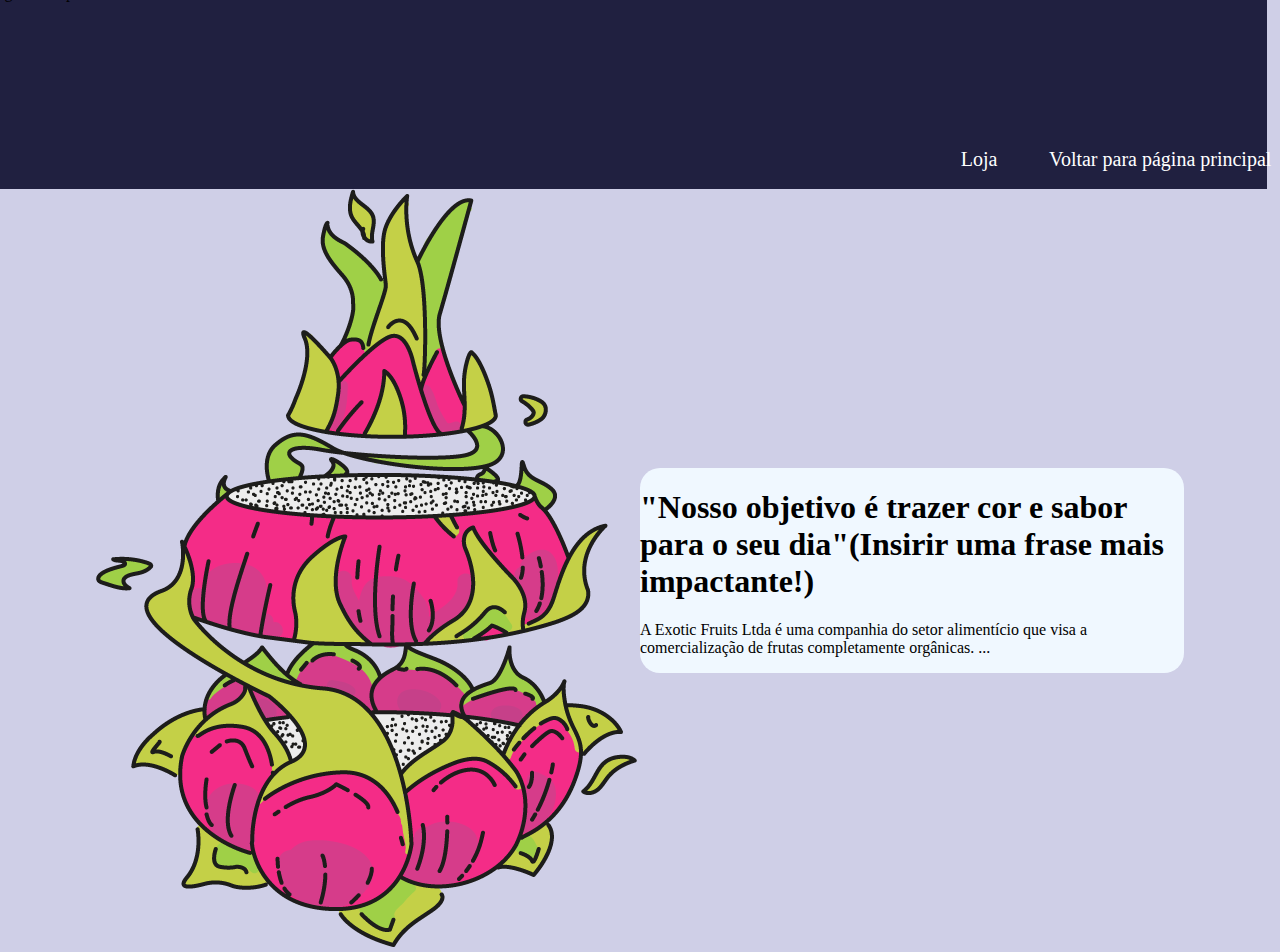
==== AboutUs.html @ f653da39 "Página Conheça-nos" ====
<!DOCTYPE html>
<html lang="pt-br">
    
<head>
    <meta charset="UTF-8">
    <meta name="viewport" content="width=device-width, initial-scale=1.0">
    <meta name="author" content="Adalberto Teshima, Davi Henrique, Lucas Nakahara e Yngredh Cruz">

    <link rel="stylesheet" href="css/aboutus.css">

    <title>Sobre nós</title>
</head>

<body>
    <!-- >>> MENU <<< -->
    
    <header class="top-menu-bar">
        
        <UL>
            <LI id="logo-container"><img id="logo" src="imagens/LogoEscrito.png" alt="Logo da Empresa"></LI>
            <div id="dropdown">
                
                <LI id="mother">
                    <div id="container">
                        <a class="loja" href="">Loja</a>
                    </div>
                    <ul class="children">
                        <li id="retract-menu-item">
                            <a id="link" href="">Exoticas</a>
                        </li>
                        <li id="retract-menu-item">
                            <a id="link" href="">Comuns</a>
                        </li>
                    </ul>
                </LI>
                <li id="historia" >
                    <a class="saiba-menos" href="index.html">Voltar para página principal</a>
                </li>
                
            </div>
        </UL>
    </header>
    
    <!-- >>> HEADER <<< -->
	
    <section class="logotxt">
        <div>
            <img src="imagens/Logo.png">
        </div>
        <div>
            <h1>"Nosso objetivo é trazer cor e sabor para o seu dia"(Insirir uma frase mais impactante!)</h1>
            <p>A Exotic Fruits Ltda é uma companhia do setor alimentício que visa a comercialização de frutas completamente orgânicas. ...</p>
        </div>
    </section> 
</body>
</html>
---- css/aboutus.css ----
/*Conteúdo do cabeçalho e logo*/
:root{
    --rosa: #E04060;
    --verde: #c0c060;
    --roxo: #202040 
}
body{
    margin: auto auto;
    background-color: #CFCFE7;
}
.top-menu-bar{
    width: 99vw;
    height: 40%;
    background-color:var(--roxo);
    display: flex;
    justify-content: center;
    align-items: center;
}
.top-menu-bar ul li#logo-container{
    width: 40%;
    height: 40;
    display: flex;
    justify-content: left;
    align-items: center;
}

.top-menu-bar ul li #logo{
    position: relative;
    left: 1;
    width: 237.5px;
    height: 221.25px;
}
.top-menu-bar ul {
	padding: 0;
    margin: 0;
	list-style: none;
    position: relative;
    height: 21vh;
}
	
.top-menu-bar ul{
	display: flex;
}

#mother,
#retract-menu-item{
    display:inline-block;
}
#dropdown #mother .loja{
    width: 80px;
    justify-content: center;
    align-items: center;
    margin-right: 10px;
}

#dropdown #historia .saiba-menos{
    margin-right: 15px;
}

body div.main-slide-button{
    width: 99vw;
    display: inline-flex;
    align-items: center;
    justify-content: center;
}
.top-menu-bar a {
	display: flex;
	padding:0 10px;	
	color:#FFF;
	font-size:20px;
	line-height: 60px;
	text-decoration:none;
}
.top-menu-bar a:hover{
    background-color:var(--verde);
}

.top-menu-bar ul.children {
    display: none;
    position: absolute;
}
#mother:hover .children{
    display: inherit;
    z-index: 99;

}
.top-menu-bar li#mother li#retract-menu-item {
    background-color: var(--roxo);
	width:170px;
	float:none;
	display:list-item;
    position: relative;
}

.top-menu-bar li#mother li#retract-menu-item:hover {
    background-color:var(--verde);
}

#dropdown{
    width: 85vw;
    height: 100%;
    display: flex;
    justify-content: flex-end;
    align-items: flex-end;
}


body .content{
    width: 100%;
    display: flex;
    justify-content: center;
    align-items: center;
}

/*Conteúdo da página Sobre nós*/
.logotxt{
    display: grid;
    grid-template-columns: 1fr 1fr;
    max-width: 85%;
    margin: 0 auto;
}

.logotxt > :nth-child(2){
    display: block;
    background-color: aliceblue;
    align-self: center;
    border-radius: 20px;
}
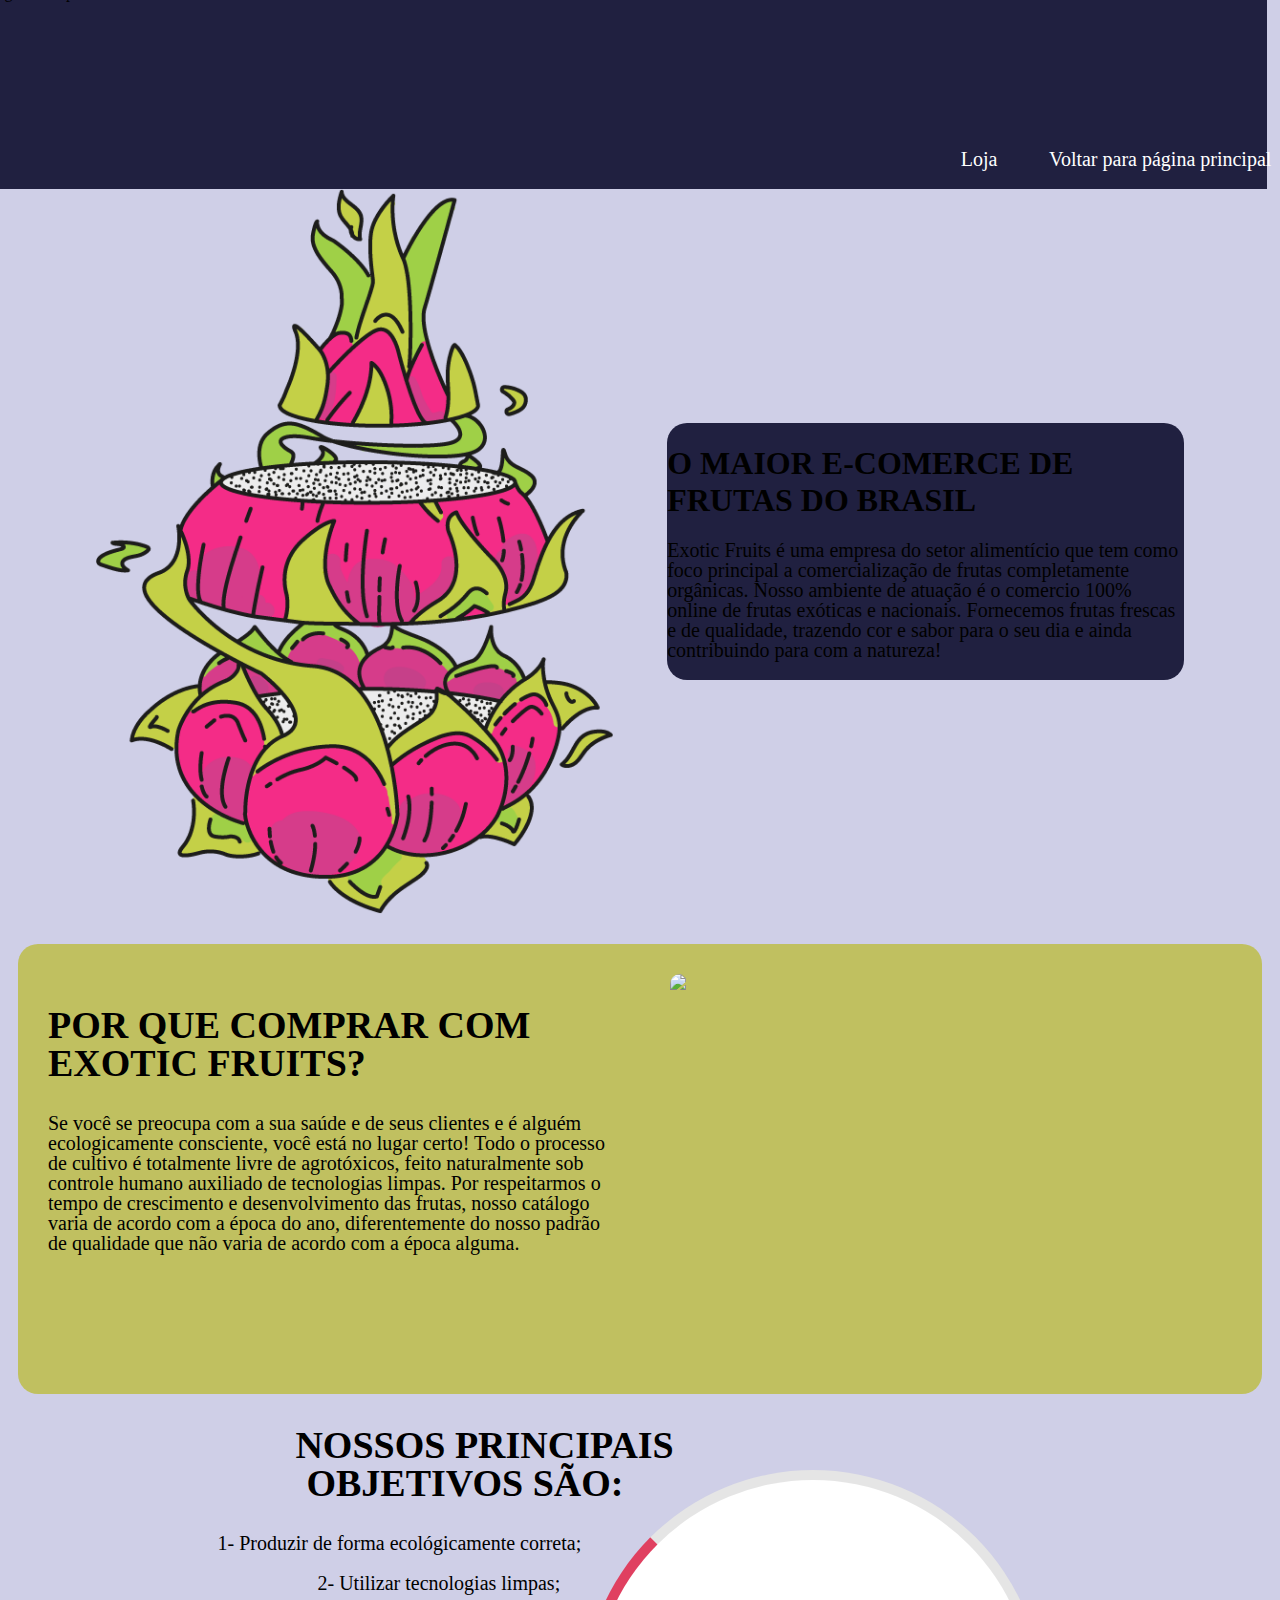
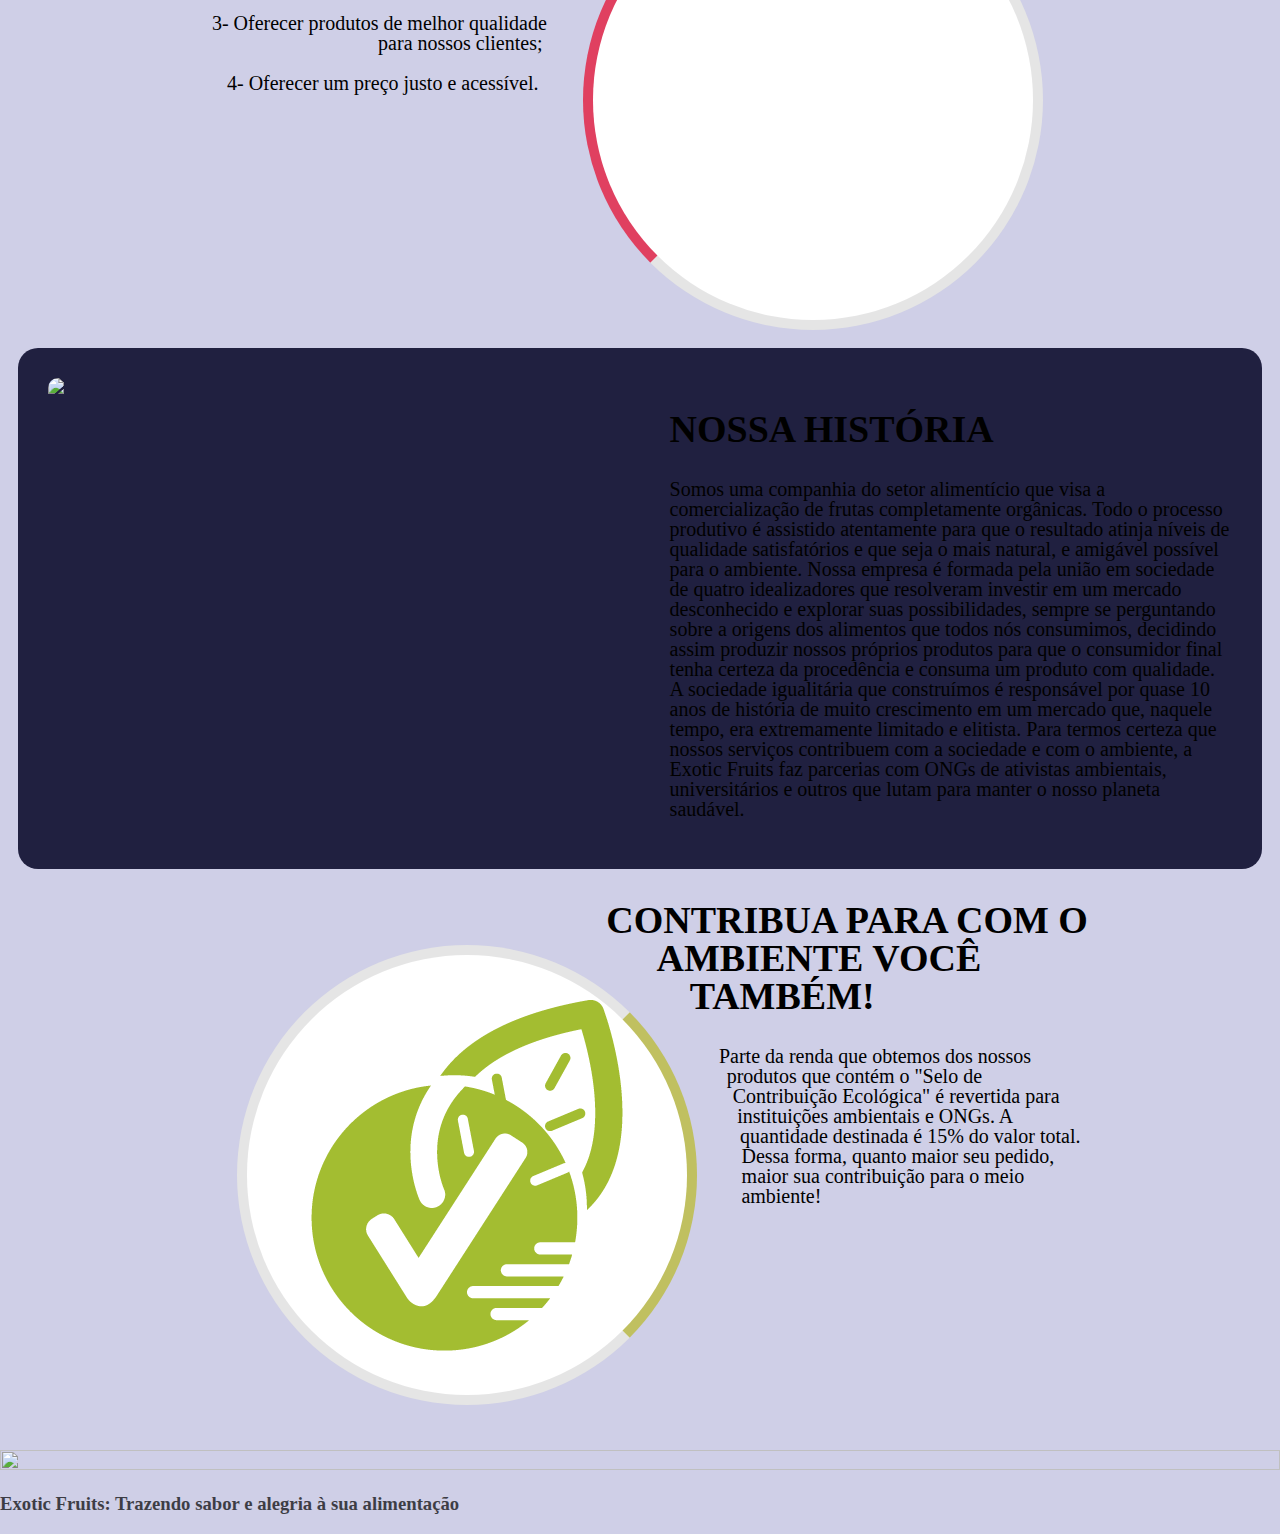
==== commit e10c3ac5: "Sobre Nós formas circulares" ====
--- a/AboutUs.html
+++ b/AboutUs.html
@@ -42,15 +42,87 @@
     </header>
     
     <!-- >>> HEADER <<< -->
-	
-    <section class="logotxt">
-        <div>
-            <img src="imagens/Logo.png">
+
+
+        <!-- Logo -->
+        <section class="Artigos">
+            <article class="logotxt">
+                <div>
+                    <img src="imagens/Logo.png">
+                </div>
+                <div>
+                    <h1 b>O MAIOR E-COMERCE DE FRUTAS DO BRASIL</h1>
+                    <p>Exotic Fruits é uma empresa do setor alimentício que tem como foco principal a comercialização de frutas completamente orgânicas. Nosso ambiente de atuação é o comercio 100% online de frutas exóticas e nacionais. Fornecemos frutas frescas e de qualidade, trazendo cor e sabor para o seu dia e ainda contribuindo para com a natureza!</p>
+                </div>
+            </article>
+
+
+        <!-- Nosso diferencial -->
+        <div class="articlebox1">
+            <article class="diferencial">
+                <div>
+                    <h2>POR QUE COMPRAR COM EXOTIC FRUITS?</h2> 
+                    <p>
+                        Se você se preocupa com a sua saúde e de seus clientes e é alguém ecologicamente consciente, você está no lugar certo! Todo o processo de cultivo é totalmente livre de agrotóxicos, feito naturalmente sob controle humano auxiliado de tecnologias limpas. Por respeitarmos o tempo de crescimento e desenvolvimento das frutas, nosso catálogo varia de acordo com a época do ano, diferentemente do nosso padrão de qualidade que não varia de acordo com a época alguma.
+                    </p>
+                </div>
+                <div>
+                    <img src="imagens/cerejaAU.jpeg">
+                </div>
+        </article>
         </div>
-        <div>
-            <h1>"Nosso objetivo é trazer cor e sabor para o seu dia"(Insirir uma frase mais impactante!)</h1>
-            <p>A Exotic Fruits Ltda é uma companhia do setor alimentício que visa a comercialização de frutas completamente orgânicas. ...</p>
+        
+
+        <!-- Valores -->
+        <article class="valores">
+            <div class="val"> </div>
+            <h2>NOSSOS PRINCIPAIS OBJETIVOS SÃO:</h2>
+            <p><span>1- </span>Produzir de forma ecológicamente correta;</p>
+            <p><span>2- </span>Utilizar tecnologias limpas;</p>
+            <p><span>3- </span>Oferecer produtos de melhor qualidade para nossos clientes;</p>
+            <p><span>4- </span>Oferecer um preço justo e acessível.</p>
+        </article>
+
+
+        <!-- Nossa história -->
+        <div class="articlebox2">
+            <article class="historia">
+                <div>
+                    <img src="imagens/morangos2.jpg">
+                </div>
+                <div>
+                    <h2>NOSSA HISTÓRIA</h2>
+                    <p>
+                        Somos uma companhia do setor alimentício que visa a comercialização de frutas completamente orgânicas. Todo o processo produtivo é assistido atentamente para que o resultado atinja níveis de qualidade satisfatórios e que seja o mais natural, e amigável possível para o ambiente. 
+    Nossa empresa é formada pela união em sociedade de quatro idealizadores que resolveram investir em um mercado desconhecido e explorar suas possibilidades, sempre se perguntando sobre a origens dos alimentos que todos nós consumimos, decidindo assim produzir nossos próprios produtos para que o consumidor final tenha certeza da procedência e consuma um produto com qualidade. A sociedade igualitária que construímos é responsável por quase 10 anos de história de muito crescimento em um mercado que, naquele tempo, era extremamente limitado e elitista. 
+    Para termos certeza que nossos serviços contribuem com a sociedade e com o ambiente, a Exotic Fruits faz parcerias com ONGs de ativistas ambientais, universitários e outros que lutam para manter o nosso planeta saudável.
+                    </p>
+                </div>
+            </article>
         </div>
+
+
+        <!-- Contribuição Natureza -->
+        <article class="cont">
+            <div class="contribuicao"> </div>
+                <h2>CONTRIBUA PARA COM O AMBIENTE VOCÊ TAMBÉM!</h2>
+                <p>
+                    Parte da renda que obtemos dos nossos produtos que contém o "Selo de Contribuição Ecológica" é revertida para instituições ambientais e ONGs. A quantidade destinada é 15% do valor total. Dessa forma, quanto maior seu pedido, maior sua contribuição para o meio ambiente!
+                </p> 
+        </article>
+
+        
+        <!-- Imagem de rodapé -->
+        <article class="rodape">
+            <div>
+                <img src="imagens/morangos3.jpg">
+            </div>
+            <div class="w3-display-bottomleft w3-container w3-amber w3-hover-orange w3-hide-small"
+            style="bottom:10%;opacity:0.7;width:70%">
+                <h3> Exotic Fruits: Trazendo sabor e alegria à sua alimentação</h3>
+            </div>
+        </article>
+        
     </section> 
 </body>
 </html>--- a/css/aboutus.css
+++ b/css/aboutus.css
@@ -2,7 +2,8 @@
 :root{
     --rosa: #E04060;
     --verde: #c0c060;
-    --roxo: #202040 
+    --roxo: #202040;
+    --fundo: #CFCFE7;
 }
 body{
     margin: auto auto;
@@ -113,16 +114,141 @@
 }
 
 /*Conteúdo da página Sobre nós*/
+img{
+    max-width: 100%;
+    display: block;
+}
+
+p{
+    font-family:"Corbel";
+    font-size: 20px;
+    line-height: 100%;
+    text-decoration: none;
+}
+
+h2{
+    font-family:"Corbel";
+    font-size: 38px;
+    line-height: 100%;
+    text-decoration: none;
+}
+
+@keyframes spin{
+    to { transform: rotate(360deg);}
+}
+
+/*texto com logo*/
 .logotxt{
     display: grid;
     grid-template-columns: 1fr 1fr;
+    grid-gap: 5%;
     max-width: 85%;
     margin: 0 auto;
+    padding-bottom: 30px;
 }
 
 .logotxt > :nth-child(2){
-    display: block;
-    background-color: aliceblue;
+    background-color: var(--roxo);
     align-self: center;
     border-radius: 20px;
-}+}
+
+
+/*Nosso diferencial*/
+.articlebox1{
+    background-color: var(--verde);
+    border-radius: 20px;
+    max-width: 92.5%;
+    margin: 0 auto;
+    padding: 30px;
+}
+
+.diferencial{
+    display: grid;
+    grid-template-columns: 1fr 1fr;
+    grid-gap: 5%
+}
+
+.diferencial img{
+    width: 610;
+    height: 390px;
+    border-radius: 10px;
+}
+
+
+/*Valores*/
+.valores{
+    margin: 0 auto;
+    max-width: 70%; 
+    text-align: right;
+    padding-bottom: 235px;
+}
+
+.val{
+    background-repeat: no-repeat;
+    background-position: center;
+    background-image: url("../imagens/Valores.png");
+    background-size: cover;
+    background-color:white;
+    width: 440px;
+    height: 440px;
+    float: right;
+   shape-outside: circle() margin-box; 
+   margin: 5%;
+ 
+   border: 10px solid rgba(0, 0, 0, .1);
+   border-left-color: #E04060;
+   border-radius: 50%;
+}
+
+
+/*Nossa história*/
+.articlebox2{
+    background-color: var(--roxo);
+    border-radius: 20px;
+    max-width: 92.5%;
+    margin: 0 auto;
+    padding: 30px;
+}
+
+.historia{
+    display: grid;
+    grid-template-columns: 1fr 1fr;
+    grid-gap: 5%;
+}
+
+.historia img{
+    width: 610;
+    height: 390px;
+    border-radius: 10px;
+}
+
+
+/*Como contribuir*/
+.cont{
+    margin: 0 auto;
+    max-width: 70%;
+}
+
+.contribuicao{
+    background-repeat: no-repeat;
+    background-position: center;
+    background-image: url("../imagens/Selo.png");
+    background-color: #FFF;
+    width: 440px;
+    height: 440px;
+    border-radius: 50%;
+    float: left;
+   shape-outside: circle() margin-box; 
+   margin: 5%;
+
+   border: 10px solid rgba(0, 0, 0, .1);
+   border-right-color: var(--verde);
+   border-radius: 50%;
+}
+
+/*Imagem rodapé*/
+.rodape img{
+    width: 100%;
+    height: 5%;
+}
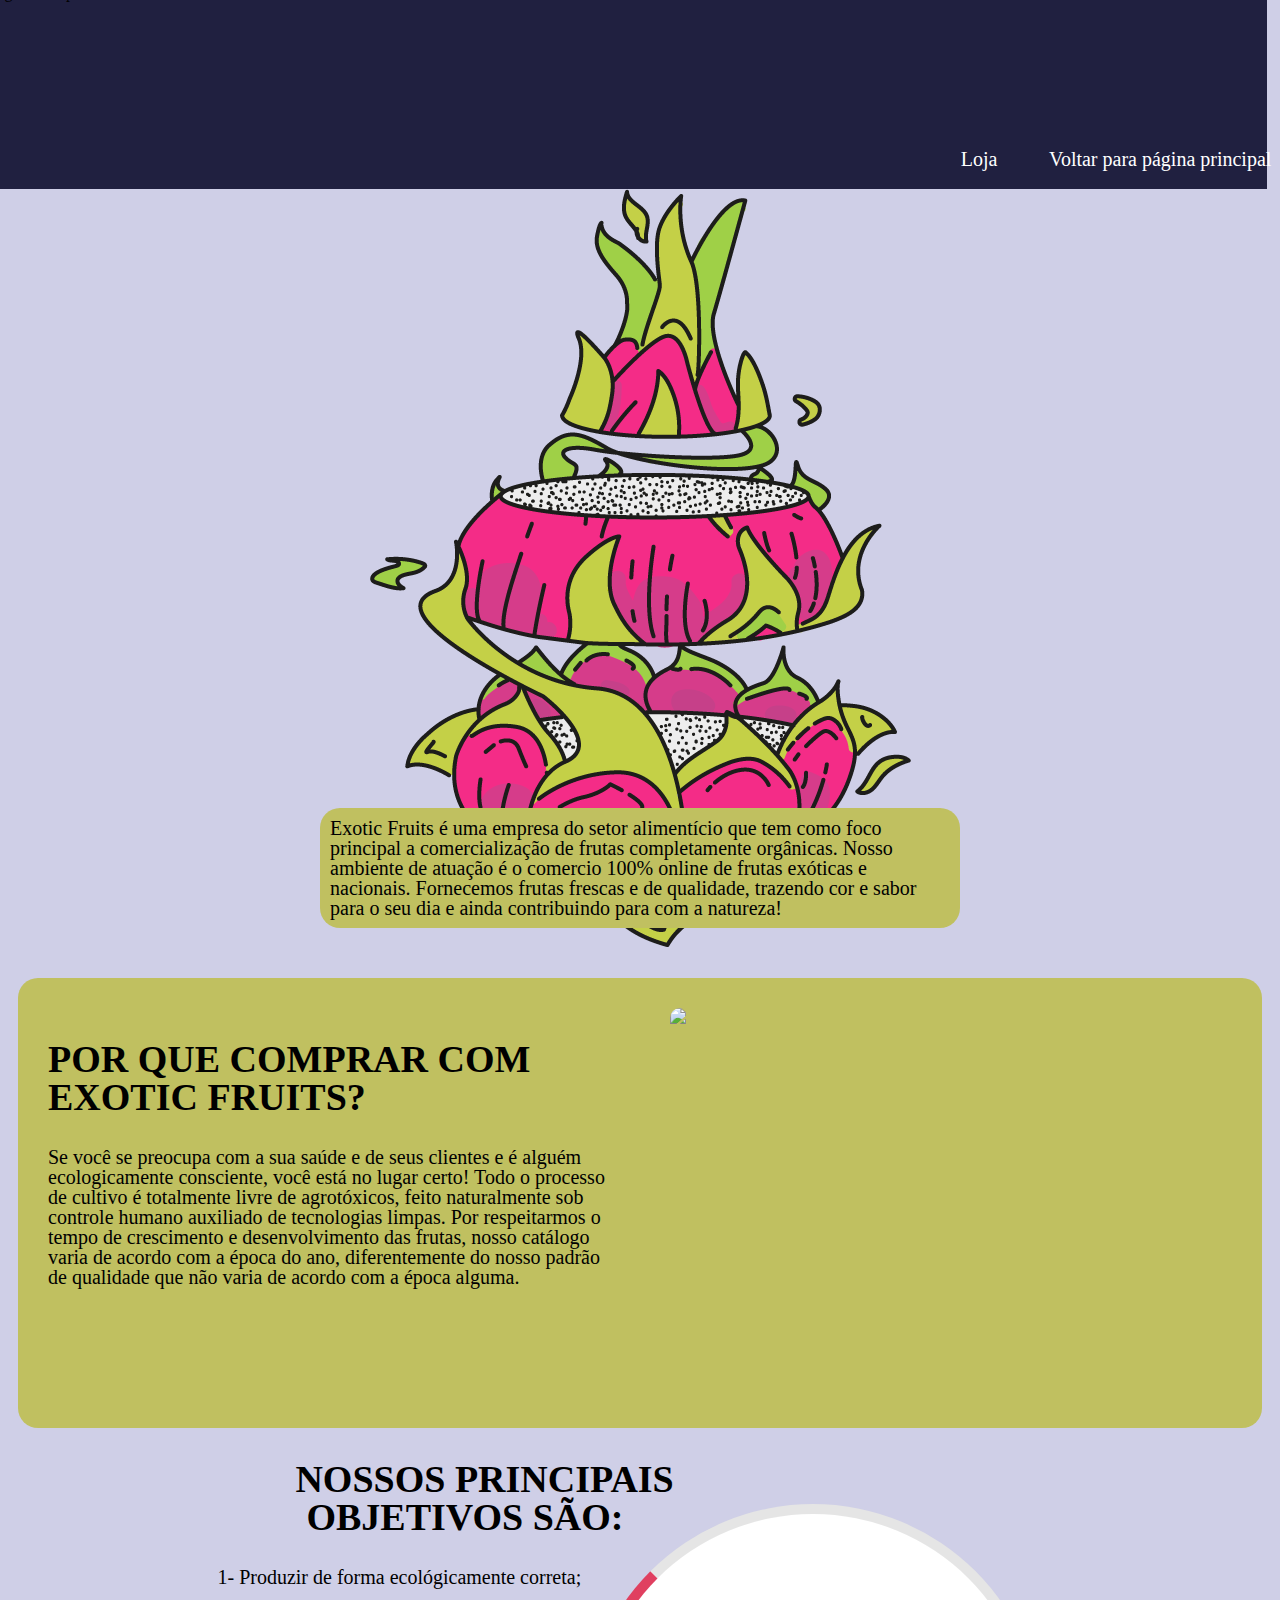
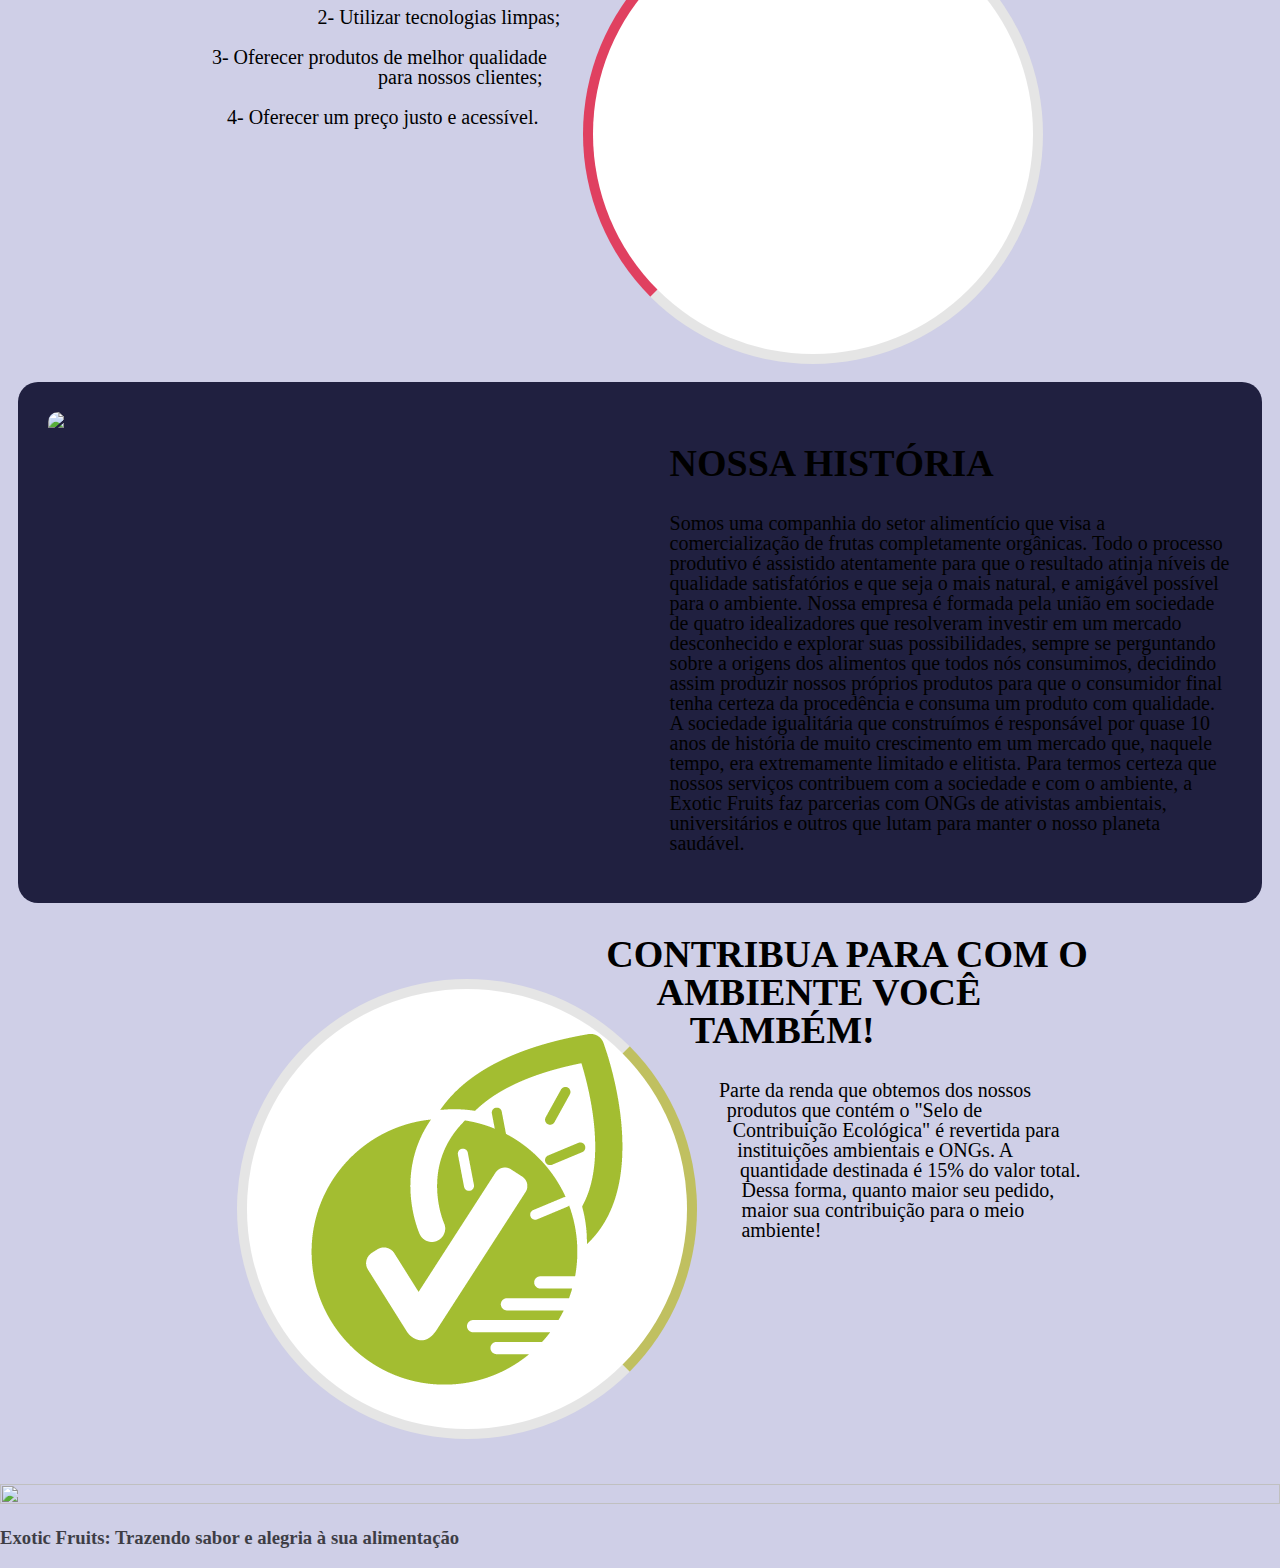
==== commit 9ac6080a: "Att Logo Sobre Nos" ====
--- a/AboutUs.html
+++ b/AboutUs.html
@@ -47,13 +47,9 @@
         <!-- Logo -->
         <section class="Artigos">
             <article class="logotxt">
-                <div>
                     <img src="imagens/Logo.png">
-                </div>
-                <div>
-                    <h1 b>O MAIOR E-COMERCE DE FRUTAS DO BRASIL</h1>
+
                     <p>Exotic Fruits é uma empresa do setor alimentício que tem como foco principal a comercialização de frutas completamente orgânicas. Nosso ambiente de atuação é o comercio 100% online de frutas exóticas e nacionais. Fornecemos frutas frescas e de qualidade, trazendo cor e sabor para o seu dia e ainda contribuindo para com a natureza!</p>
-                </div>
             </article>
 
 
--- a/css/aboutus.css
+++ b/css/aboutus.css
@@ -130,7 +130,6 @@
     font-family:"Corbel";
     font-size: 38px;
     line-height: 100%;
-    text-decoration: none;
 }
 
 @keyframes spin{
@@ -140,17 +139,23 @@
 /*texto com logo*/
 .logotxt{
     display: grid;
-    grid-template-columns: 1fr 1fr;
-    grid-gap: 5%;
-    max-width: 85%;
+    max-width: 50%;
     margin: 0 auto;
     padding-bottom: 30px;
 }
 
-.logotxt > :nth-child(2){
-    background-color: var(--roxo);
-    align-self: center;
+.logotxt img{
+    grid-column: 1;
+    grid-row: 1/3;
+    margin: 0 auto;
+}
+
+.logotxt p{
+    background-color: var(--verde);
+    padding: 10px;
     border-radius: 20px;
+    grid-column: 1;
+    grid-row: 2;
 }
 
 
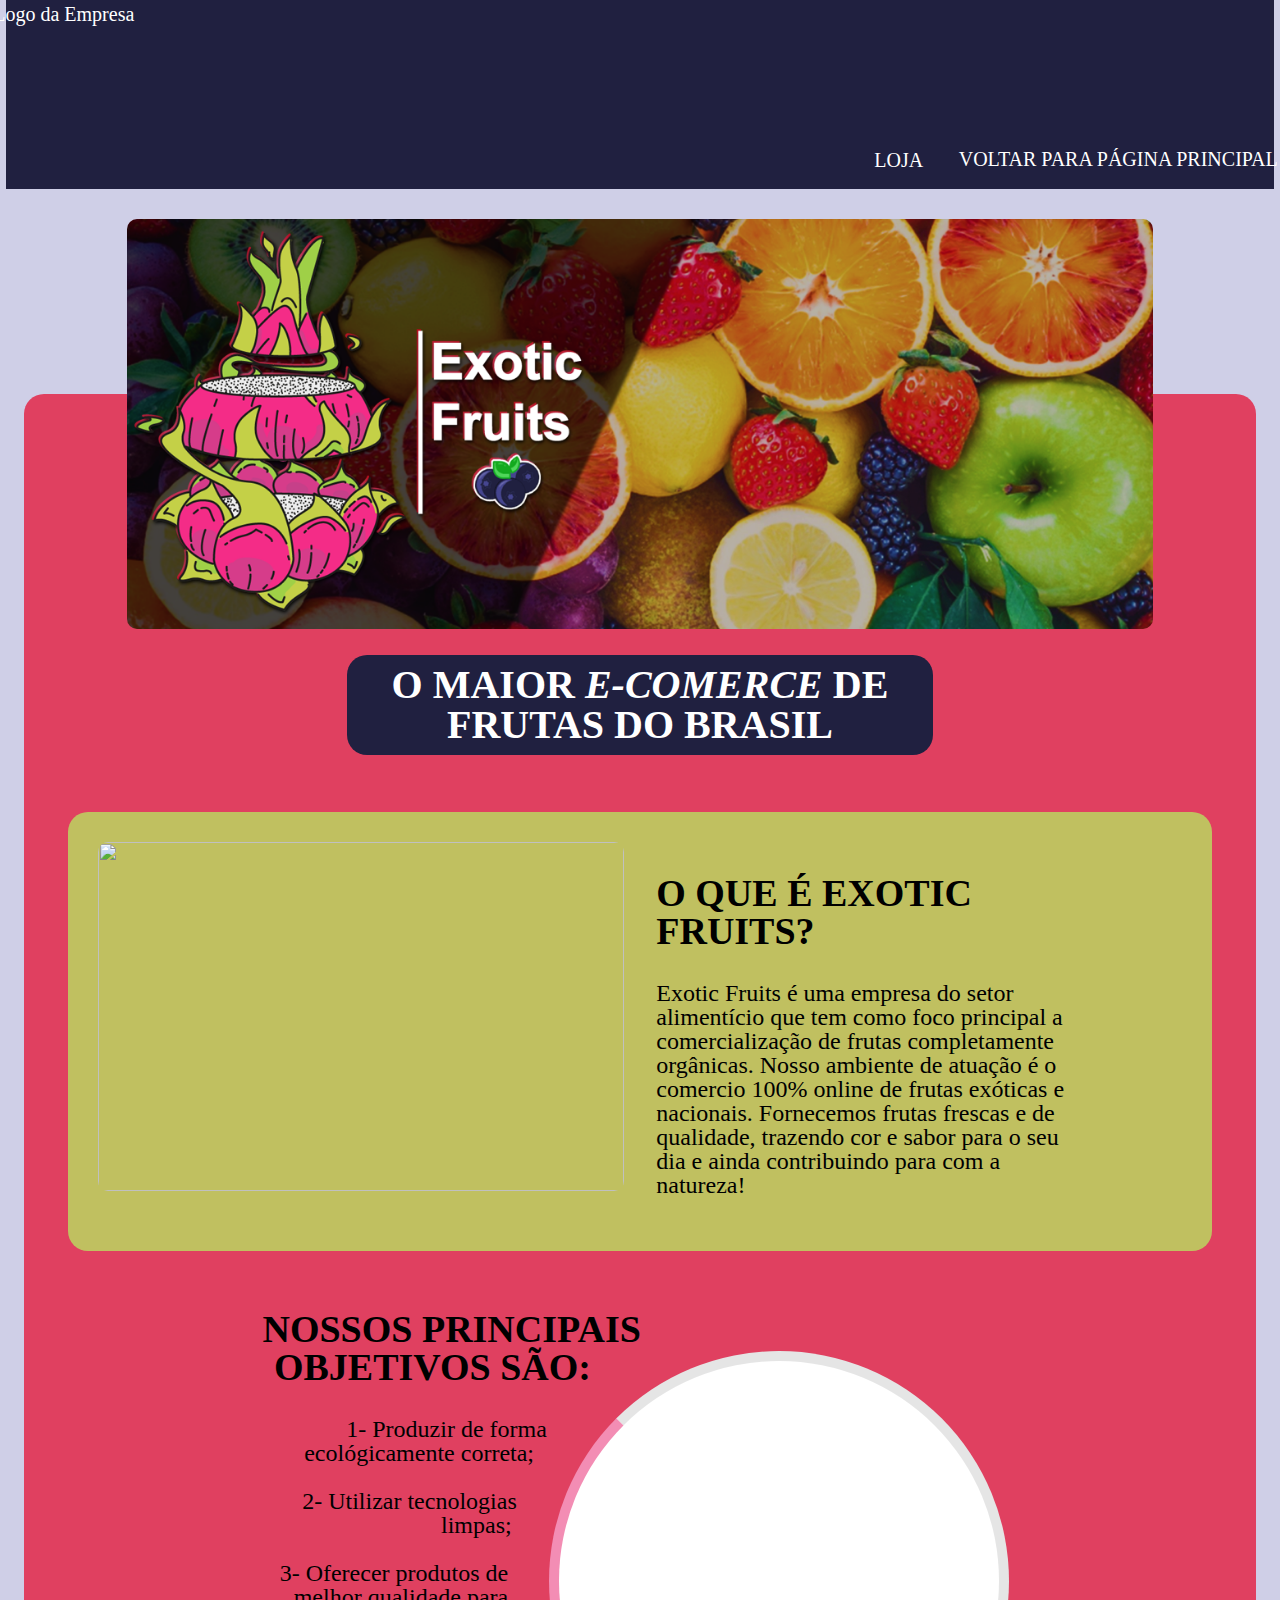
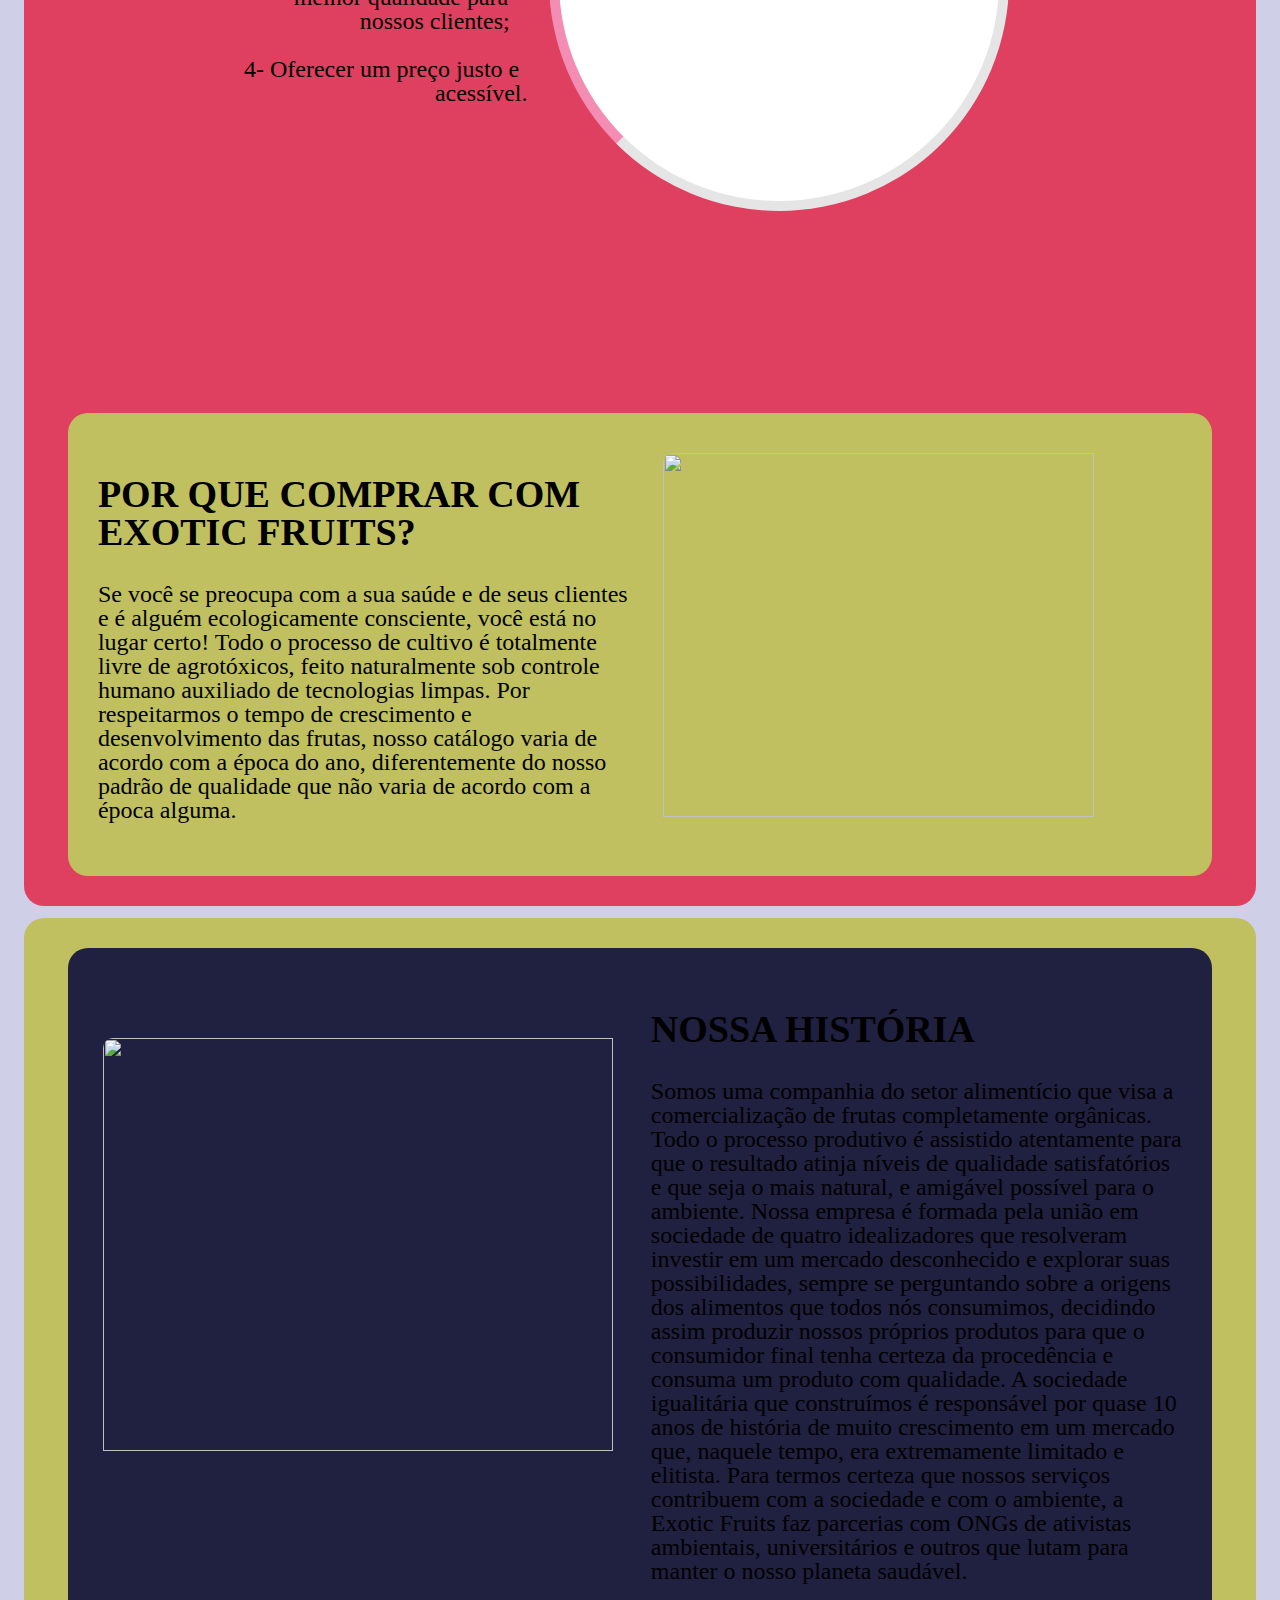
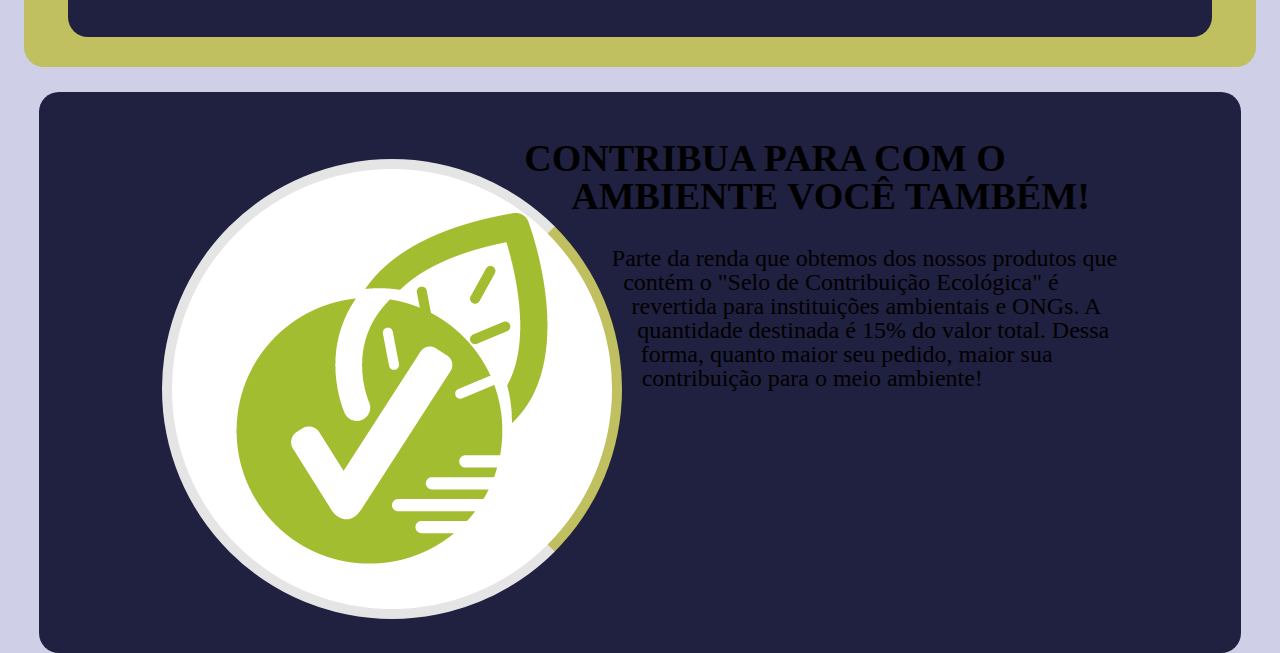
==== commit 90035423: "Re organizando elementos" ====
--- a/AboutUs.html
+++ b/AboutUs.html
@@ -14,27 +14,29 @@
 <body>
     <!-- >>> MENU <<< -->
     
-    <header class="top-menu-bar">
+    <header id= "topo" class="top-menu-bar">
         
         <UL>
-            <LI id="logo-container"><img id="logo" src="imagens/LogoEscrito.png" alt="Logo da Empresa"></LI>
-            <div id="dropdown">
+            <LI id="logo-container">
+                <a href="index.html"><img id="logo" src="imagens/LogoEscrito.png" alt="Logo da Empresa"></a>
+            </LI>
+            <div id="dropdown" class="GreenButton">
                 
                 <LI id="mother">
                     <div id="container">
-                        <a class="loja" href="">Loja</a>
+                        <p class="loja" >LOJA</p>
                     </div>
                     <ul class="children">
                         <li id="retract-menu-item">
-                            <a id="link" href="">Exoticas</a>
+                            <a id="link" href="exoticstore.html">Exoticas</a>
                         </li>
                         <li id="retract-menu-item">
-                            <a id="link" href="">Comuns</a>
+                            <a id="link" href="nacionais.html">Nacionais</a>
                         </li>
                     </ul>
                 </LI>
                 <li id="historia" >
-                    <a class="saiba-menos" href="index.html">Voltar para página principal</a>
+                    <a class="saiba-menos" href="index.html">VOLTAR PARA PÁGINA PRINCIPAL</a>
                 </li>
                 
             </div>
@@ -43,27 +45,28 @@
     
     <!-- >>> HEADER <<< -->
 
-
+<!--Primerio Bloco-->
+<section class="Bloco1">
         <!-- Logo -->
-        <section class="Artigos">
             <article class="logotxt">
-                    <img src="imagens/Logo.png">
-
-                    <p>Exotic Fruits é uma empresa do setor alimentício que tem como foco principal a comercialização de frutas completamente orgânicas. Nosso ambiente de atuação é o comercio 100% online de frutas exóticas e nacionais. Fornecemos frutas frescas e de qualidade, trazendo cor e sabor para o seu dia e ainda contribuindo para com a natureza!</p>
+                    <img src="imagens/FixoPaginadevendas.png">
+                    <h1 b>O MAIOR <i>E-COMERCE</i> DE FRUTAS DO BRASIL</h1>
             </article>
 
+        <!--Informações-->
 
-        <!-- Nosso diferencial -->
         <div class="articlebox1">
-            <article class="diferencial">
-                <div>
-                    <h2>POR QUE COMPRAR COM EXOTIC FRUITS?</h2> 
-                    <p>
-                        Se você se preocupa com a sua saúde e de seus clientes e é alguém ecologicamente consciente, você está no lugar certo! Todo o processo de cultivo é totalmente livre de agrotóxicos, feito naturalmente sob controle humano auxiliado de tecnologias limpas. Por respeitarmos o tempo de crescimento e desenvolvimento das frutas, nosso catálogo varia de acordo com a época do ano, diferentemente do nosso padrão de qualidade que não varia de acordo com a época alguma.
-                    </p>
+            <article class="info">
+                <div id="img">
+                    <img src="imagens/morangos3.jpg">
                 </div>
-                <div>
-                    <img src="imagens/cerejaAU.jpeg">
+                <div id="text1">
+                    <div id=text1.0>
+                        <h2>O QUE É EXOTIC FRUITS?</h2>
+                        <p>
+                        Exotic Fruits é uma empresa do setor alimentício que tem como foco principal a comercialização de frutas completamente orgânicas. Nosso ambiente de atuação é o comercio 100% online de frutas exóticas e nacionais. Fornecemos frutas frescas e de qualidade, trazendo cor e sabor para o seu dia e ainda contribuindo para com a natureza!
+                        </p>
+                    </div>
                 </div>
         </article>
         </div>
@@ -80,24 +83,46 @@
         </article>
 
 
+        <!-- Nosso diferencial -->
+        <div class="articlebox1">
+            <article class="diferencial">
+                <div>
+                    <h2>POR QUE COMPRAR COM EXOTIC FRUITS?</h2> 
+                    <p>
+                        Se você se preocupa com a sua saúde e de seus clientes e é alguém ecologicamente consciente, você está no lugar certo! Todo o processo de cultivo é totalmente livre de agrotóxicos, feito naturalmente sob controle humano auxiliado de tecnologias limpas. Por respeitarmos o tempo de crescimento e desenvolvimento das frutas, nosso catálogo varia de acordo com a época do ano, diferentemente do nosso padrão de qualidade que não varia de acordo com a época alguma.
+                    </p>
+                </div>
+                <div id="img2">
+                    <img src="imagens/cerejaAU.jpeg">
+                </div>
+        </article>
+        </div>
+
+
+</section>
+
+<!--Segundo Bloco-->
+<section class="Bloco2">
         <!-- Nossa história -->
         <div class="articlebox2">
             <article class="historia">
-                <div>
+                <div id="img3">
                     <img src="imagens/morangos2.jpg">
                 </div>
                 <div>
                     <h2>NOSSA HISTÓRIA</h2>
                     <p>
                         Somos uma companhia do setor alimentício que visa a comercialização de frutas completamente orgânicas. Todo o processo produtivo é assistido atentamente para que o resultado atinja níveis de qualidade satisfatórios e que seja o mais natural, e amigável possível para o ambiente. 
-    Nossa empresa é formada pela união em sociedade de quatro idealizadores que resolveram investir em um mercado desconhecido e explorar suas possibilidades, sempre se perguntando sobre a origens dos alimentos que todos nós consumimos, decidindo assim produzir nossos próprios produtos para que o consumidor final tenha certeza da procedência e consuma um produto com qualidade. A sociedade igualitária que construímos é responsável por quase 10 anos de história de muito crescimento em um mercado que, naquele tempo, era extremamente limitado e elitista. 
-    Para termos certeza que nossos serviços contribuem com a sociedade e com o ambiente, a Exotic Fruits faz parcerias com ONGs de ativistas ambientais, universitários e outros que lutam para manter o nosso planeta saudável.
+                        Nossa empresa é formada pela união em sociedade de quatro idealizadores que resolveram investir em um mercado desconhecido e explorar suas possibilidades, sempre se perguntando sobre a origens dos alimentos que todos nós consumimos, decidindo assim produzir nossos próprios produtos para que o consumidor final tenha certeza da procedência e consuma um produto com qualidade. A sociedade igualitária que construímos é responsável por quase 10 anos de história de muito crescimento em um mercado que, naquele tempo, era extremamente limitado e elitista. 
+                        Para termos certeza que nossos serviços contribuem com a sociedade e com o ambiente, a Exotic Fruits faz parcerias com ONGs de ativistas ambientais, universitários e outros que lutam para manter o nosso planeta saudável.
                     </p>
                 </div>
             </article>
         </div>
+</section>
 
-
+<!--Bloco 3-->
+<section class="Bloco3">
         <!-- Contribuição Natureza -->
         <article class="cont">
             <div class="contribuicao"> </div>
@@ -108,17 +133,6 @@
         </article>
 
         
-        <!-- Imagem de rodapé -->
-        <article class="rodape">
-            <div>
-                <img src="imagens/morangos3.jpg">
-            </div>
-            <div class="w3-display-bottomleft w3-container w3-amber w3-hover-orange w3-hide-small"
-            style="bottom:10%;opacity:0.7;width:70%">
-                <h3> Exotic Fruits: Trazendo sabor e alegria à sua alimentação</h3>
-            </div>
-        </article>
-        
-    </section> 
+</section> 
 </body>
 </html>--- a/css/aboutus.css
+++ b/css/aboutus.css
@@ -7,7 +7,9 @@
 }
 body{
     margin: auto auto;
-    background-color: #CFCFE7;
+    background-color:var(--fundo);
+    width: 99vw;
+    overflow-x: hidden
 }
 .top-menu-bar{
     width: 99vw;
@@ -49,30 +51,48 @@
 }
 #dropdown #mother .loja{
     width: 80px;
+    height: 19px;
     justify-content: center;
     align-items: center;
     margin-right: 10px;
 }
 
+.top-menu-bar #container{
+    display: flex;
+    align-items: center;
+}
+.top-menu-bar #container{
+    display: flex;
+    align-items: center;
+    cursor: pointer;
+}
+
 #dropdown #historia .saiba-menos{
-    margin-right: 15px;
-}
-
-body div.main-slide-button{
+    margin-right: 25px;
+    font-family: "Corbel";
+}
+
+body section.main-slide-button{
     width: 99vw;
     display: inline-flex;
     align-items: center;
     justify-content: center;
 }
-.top-menu-bar a {
+.top-menu-bar a,
+.top-menu-bar p {
 	display: flex;
 	padding:0 10px;	
 	color:#FFF;
 	font-size:20px;
 	line-height: 60px;
-	text-decoration:none;
-}
-.top-menu-bar a:hover{
+    text-decoration:none;
+    font-family: "Corbel";
+}
+.top-menu-bar p.loja {
+	padding: 0;
+}
+.top-menu-bar #container:hover,
+.GreenButton a:hover{
     background-color:var(--verde);
 }
 
@@ -106,22 +126,18 @@
 }
 
 
-body .content{
-    width: 100%;
-    display: flex;
-    justify-content: center;
-    align-items: center;
-}
+
 
 /*Conteúdo da página Sobre nós*/
 img{
-    max-width: 100%;
     display: block;
 }
 
 p{
+    width: 100%;
+    height: 100%;
     font-family:"Corbel";
-    font-size: 20px;
+    font-size: 24px;
     line-height: 100%;
     text-decoration: none;
 }
@@ -132,61 +148,124 @@
     line-height: 100%;
 }
 
-@keyframes spin{
-    to { transform: rotate(360deg);}
-}
-
+
+/*Sections -> bloco*/
+
+.Bloco1{
+    position: relative;
+    bottom: -16vw;
+    background-color: var(--rosa);
+    border-radius: 20px;
+    max-width: 92.5%;
+    margin: 0 auto;
+    padding: 30px;
+}
+
+.Bloco2{
+    position: relative;
+    bottom: -12vw;
+    background-color: var(--verde);
+    border-radius: 20px;
+    max-width: 92.5%;
+    margin: 5% auto;
+    padding: 30px;
+}
+
+.Bloco3{
+    position: relative;
+    bottom: -9vw;
+    background-color: var(--roxo);
+    border-radius: 20px;
+    max-width: 92.5%;
+    height: 59vh;
+    margin: 5% auto;
+    padding: 15px;
+}
+
+
+/*                                          BLOCO 1                                             */
 /*texto com logo*/
 .logotxt{
     display: grid;
+    gap: 16vw;
     max-width: 50%;
     margin: 0 auto;
     padding-bottom: 30px;
 }
 
 .logotxt img{
+    width: 175%;
+    height: auto;
+    position: relative;
+    margin-top: -35%;
+    justify-self: center;
+    border-radius: 10px;
+    padding-bottom: -500px;
+
     grid-column: 1;
     grid-row: 1/3;
-    margin: 0 auto;
-}
-
-.logotxt p{
-    background-color: var(--verde);
+}   
+
+.logotxt h1{
+    background-color: var(--roxo);
+    color: #FFF;
     padding: 10px;
     border-radius: 20px;
+    font-family:"Corbel";
+    font-size: 40px;
+    line-height: 100%;
+    text-align: center;
+
     grid-column: 1;
     grid-row: 2;
 }
 
 
-/*Nosso diferencial*/
+/*Informações*/
 .articlebox1{
     background-color: var(--verde);
     border-radius: 20px;
     max-width: 92.5%;
     margin: 0 auto;
-    padding: 30px;
-}
-
-.diferencial{
+}
+
+.info{
     display: grid;
     grid-template-columns: 1fr 1fr;
-    grid-gap: 5%
-}
-
-.diferencial img{
-    width: 610;
-    height: 390px;
-    border-radius: 10px;
-}
-
+    grid-gap: 3%
+}
+.info #text1{
+    width: 80%;
+    height: 100%;
+    display: flex;
+    align-items: center;
+    justify-content: center;
+}
+.info #text10{
+    width: 80%;
+    height: 100%;
+    text-align: center;
+}
+.info #img{
+    width: 100%;
+    height: 92%;
+    border-radius: 10px;
+}
+
+.info img{
+    width: 100%;
+    height: 100%;
+    border-radius: 10px;
+}
 
 /*Valores*/
 .valores{
     margin: 0 auto;
     max-width: 70%; 
     text-align: right;
-    padding-bottom: 235px;
+    padding-bottom: 25vh;
+    margin-bottom: 5%;
+    margin-top: 5%;
 }
 
 .val{
@@ -202,11 +281,40 @@
    margin: 5%;
  
    border: 10px solid rgba(0, 0, 0, .1);
-   border-left-color: #E04060;
+   border-left-color: #f38db4;
    border-radius: 50%;
 }
 
-
+/*Nosso diferencial*/
+.articlebox1{
+    background-color: var(--verde);
+    border-radius: 20px;
+    max-width: 92.5%;
+    margin: 0 auto;
+    padding: 30px;
+}
+
+.diferencial{
+    display: grid;
+    grid-template-columns: 1fr 1fr;
+    grid-gap: 2%
+}
+.diferencial #img2{
+    width: 90%;
+    height: 100%;
+    display: flex;
+    justify-content: center;
+    align-items: center;
+}
+
+.diferencial img{
+    width: 95%;
+    height: 95%;
+    border-radius: 10px;
+}
+
+
+/*                                            BLOCO 2                                             */
 /*Nossa história*/
 .articlebox2{
     background-color: var(--roxo);
@@ -219,20 +327,29 @@
 .historia{
     display: grid;
     grid-template-columns: 1fr 1fr;
-    grid-gap: 5%;
+    grid-gap: 2%;
+}
+.historia #img3{
+    width: 100%;
+    height: 100%;
+    display: flex;
+    justify-content: center;
+    align-items: center;
+    border-radius: 10px;
 }
 
 .historia img{
-    width: 610;
-    height: 390px;
-    border-radius: 10px;
-}
-
-
+    width: 98%;
+    height: 81%;
+    border-radius: 10px;
+}
+
+
+/*                                            BLOCO 3                                             */
 /*Como contribuir*/
 .cont{
     margin: 0 auto;
-    max-width: 70%;
+    max-width: 85%;
 }
 
 .contribuicao{
@@ -244,16 +361,10 @@
     height: 440px;
     border-radius: 50%;
     float: left;
-   shape-outside: circle() margin-box; 
-   margin: 5%;
-
-   border: 10px solid rgba(0, 0, 0, .1);
-   border-right-color: var(--verde);
-   border-radius: 50%;
-}
-
-/*Imagem rodapé*/
-.rodape img{
-    width: 100%;
-    height: 5%;
-}
+    shape-outside: circle() margin-box; 
+    margin: 2%;
+    border: 10px solid rgba(0, 0, 0, .1);
+    border-right-color: var(--verde);
+    border-radius: 50%;
+}
+
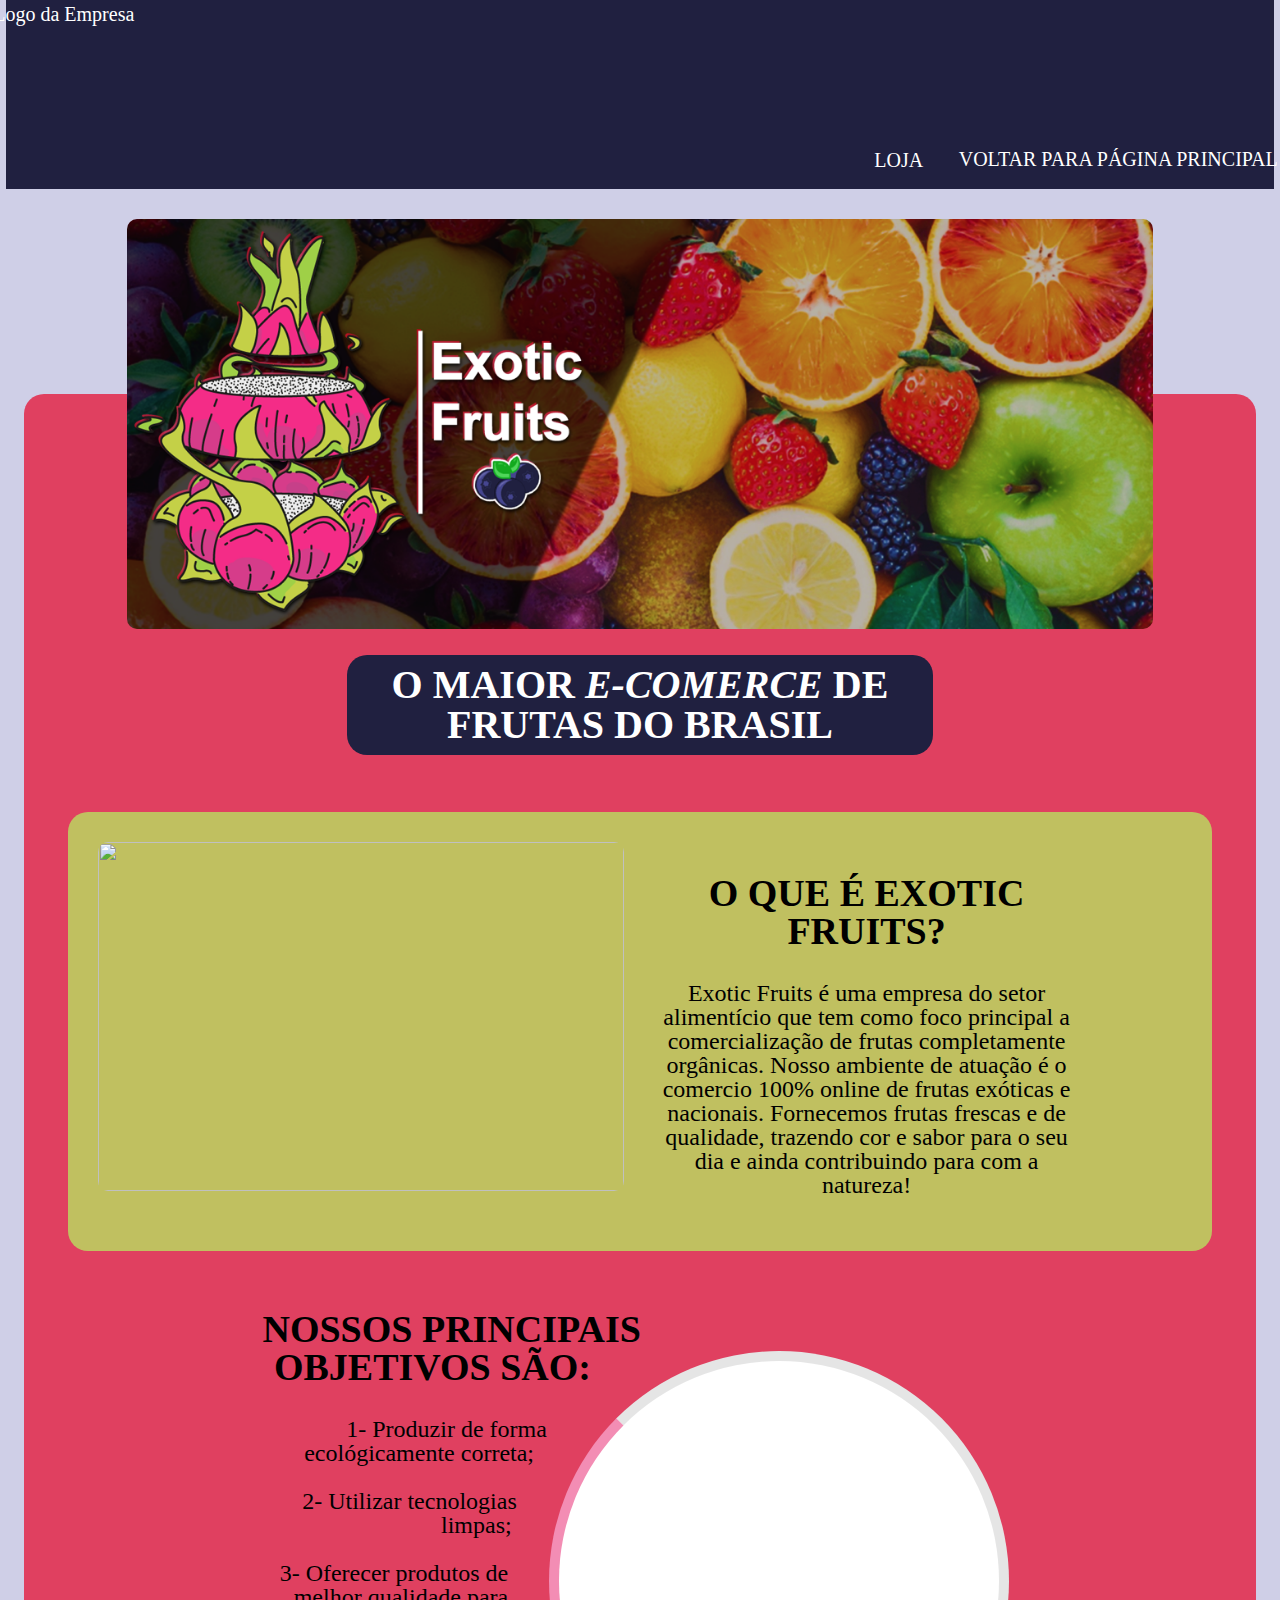
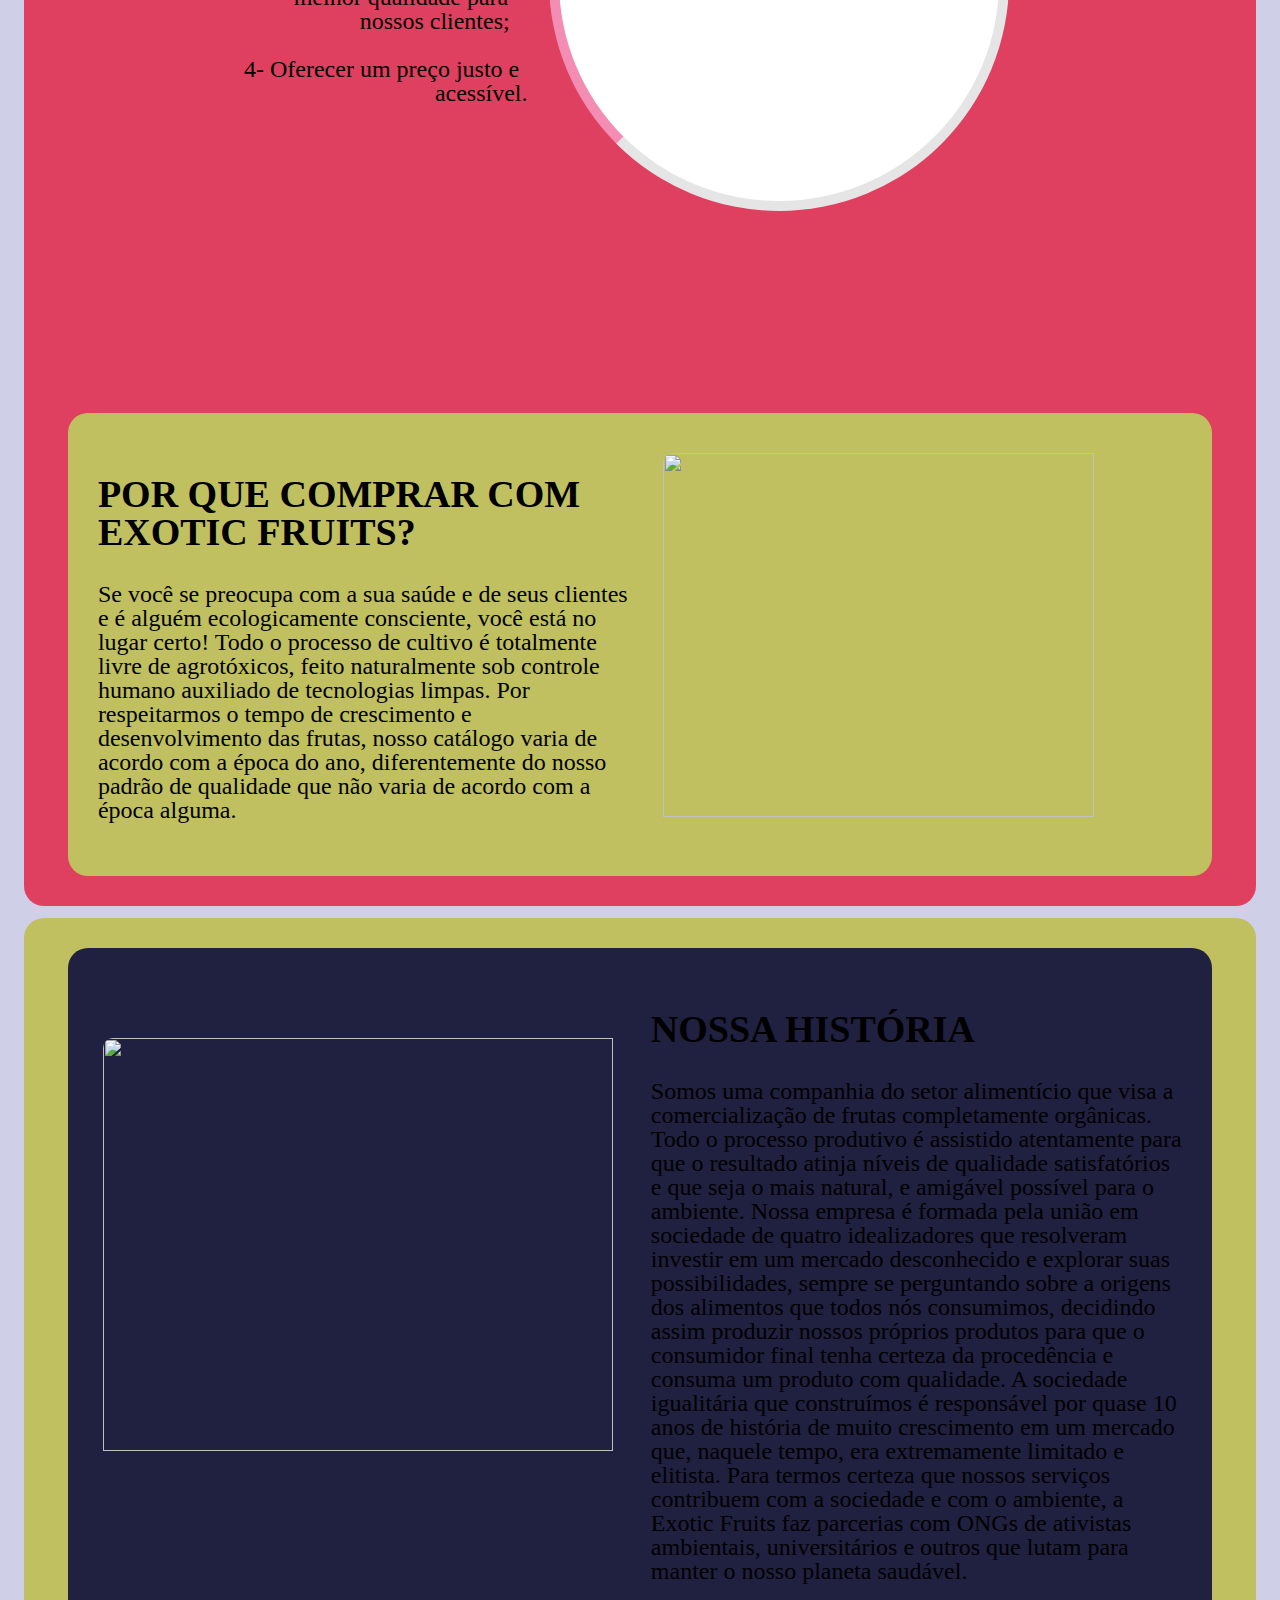
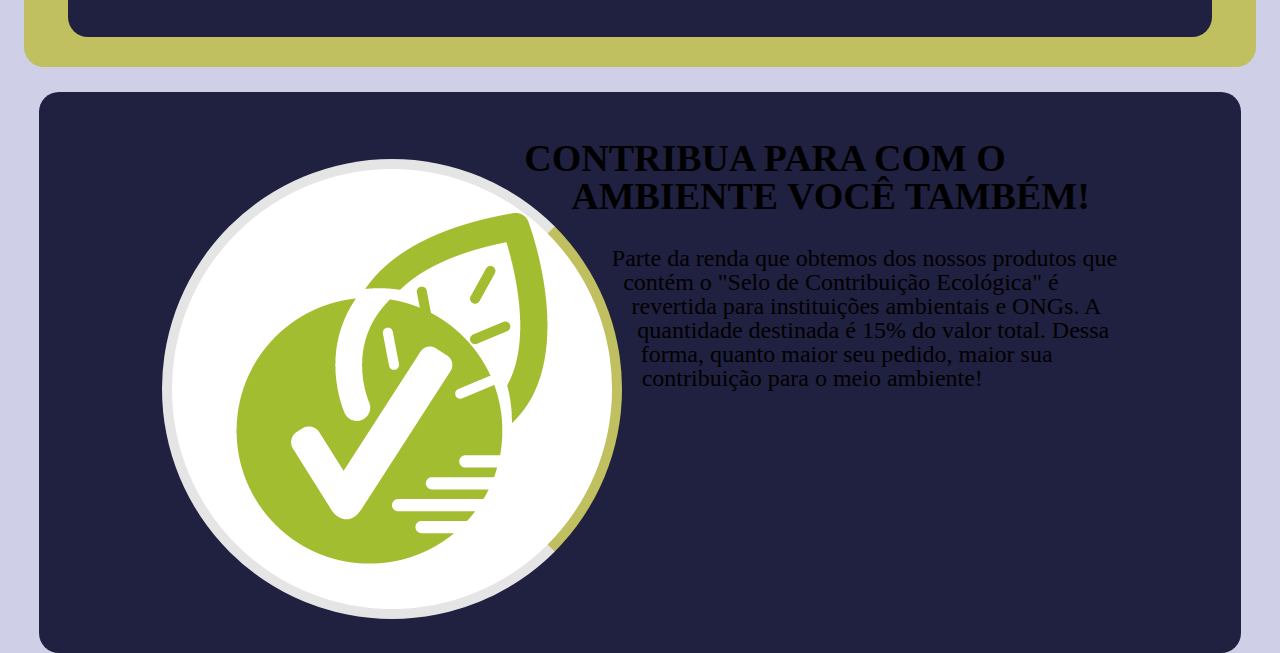
==== commit 35198859: "Mudando posição do texto" ====
--- a/AboutUs.html
+++ b/AboutUs.html
@@ -61,7 +61,7 @@
                     <img src="imagens/morangos3.jpg">
                 </div>
                 <div id="text1">
-                    <div id=text1.0>
+                    <div id=text10>
                         <h2>O QUE É EXOTIC FRUITS?</h2>
                         <p>
                         Exotic Fruits é uma empresa do setor alimentício que tem como foco principal a comercialização de frutas completamente orgânicas. Nosso ambiente de atuação é o comercio 100% online de frutas exóticas e nacionais. Fornecemos frutas frescas e de qualidade, trazendo cor e sabor para o seu dia e ainda contribuindo para com a natureza!
--- a/css/aboutus.css
+++ b/css/aboutus.css
@@ -240,12 +240,9 @@
     display: flex;
     align-items: center;
     justify-content: center;
-}
-.info #text10{
-    width: 80%;
-    height: 100%;
     text-align: center;
 }
+
 .info #img{
     width: 100%;
     height: 92%;
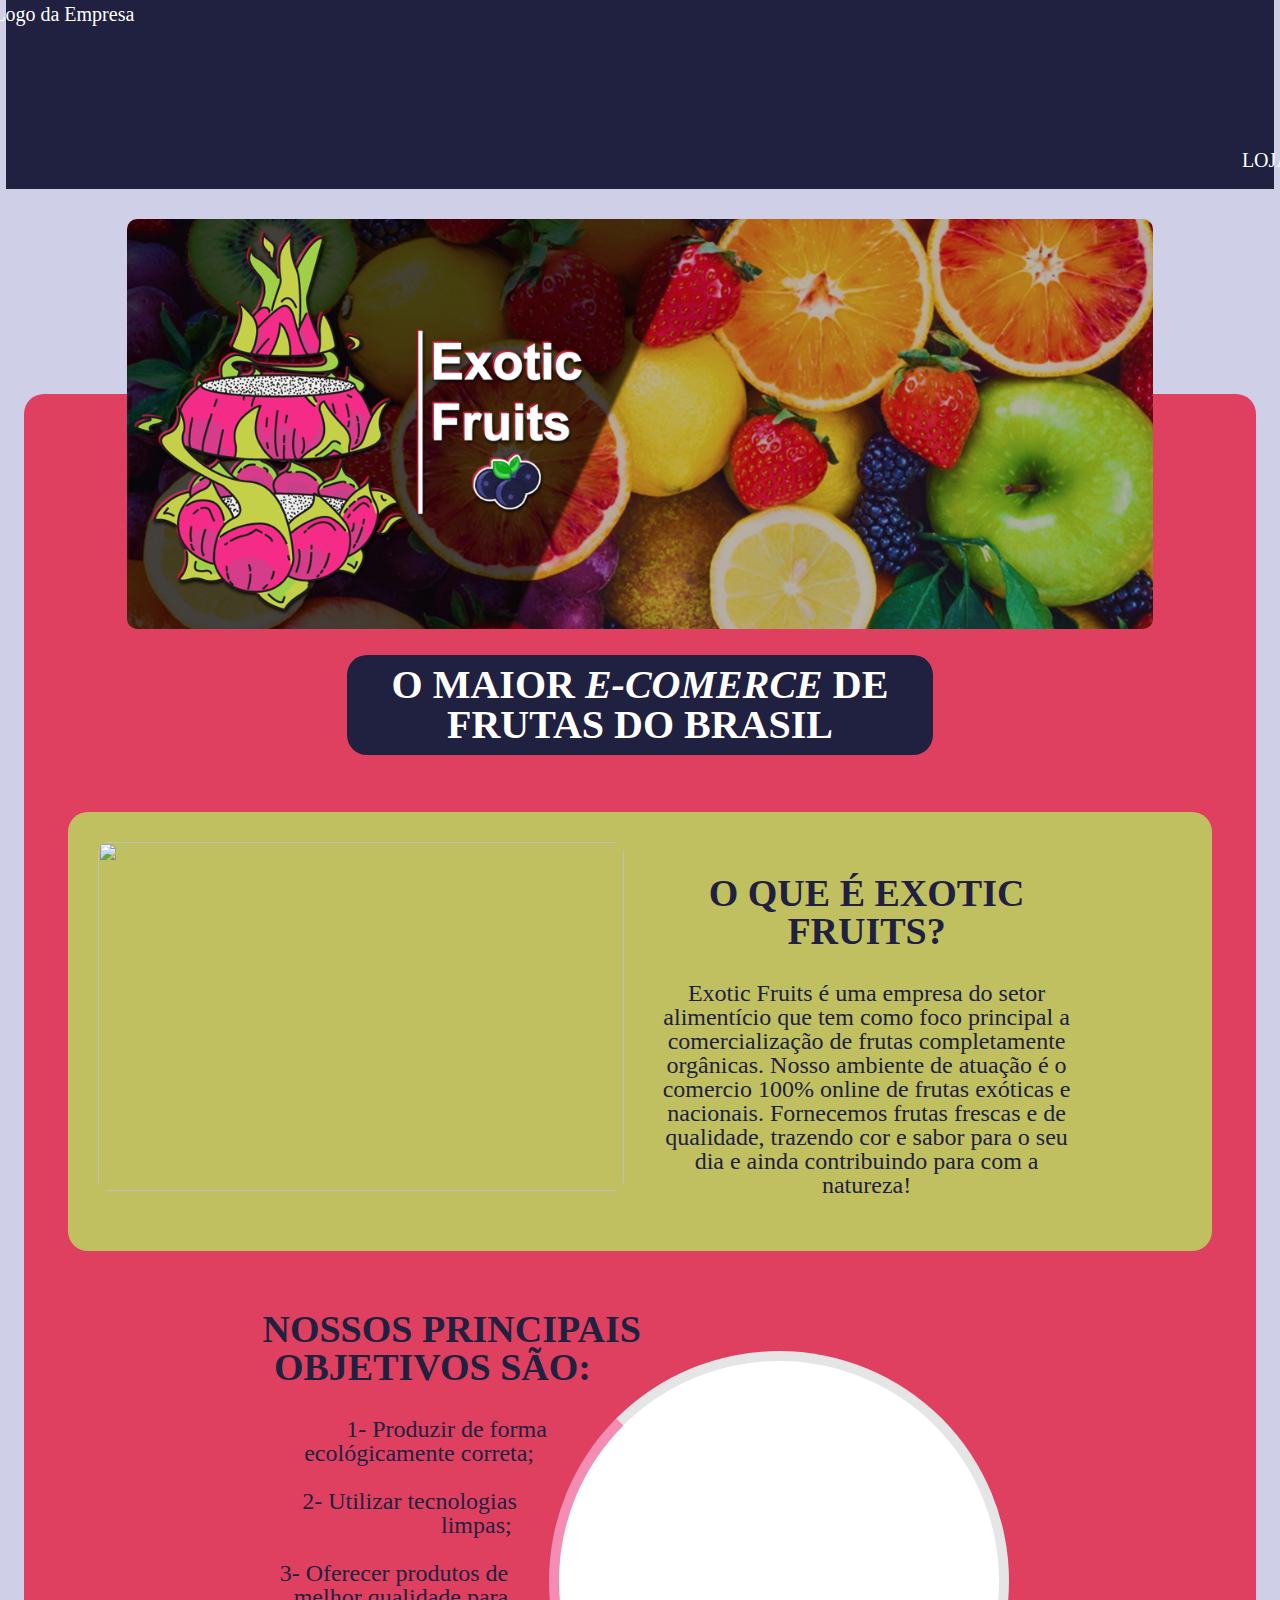
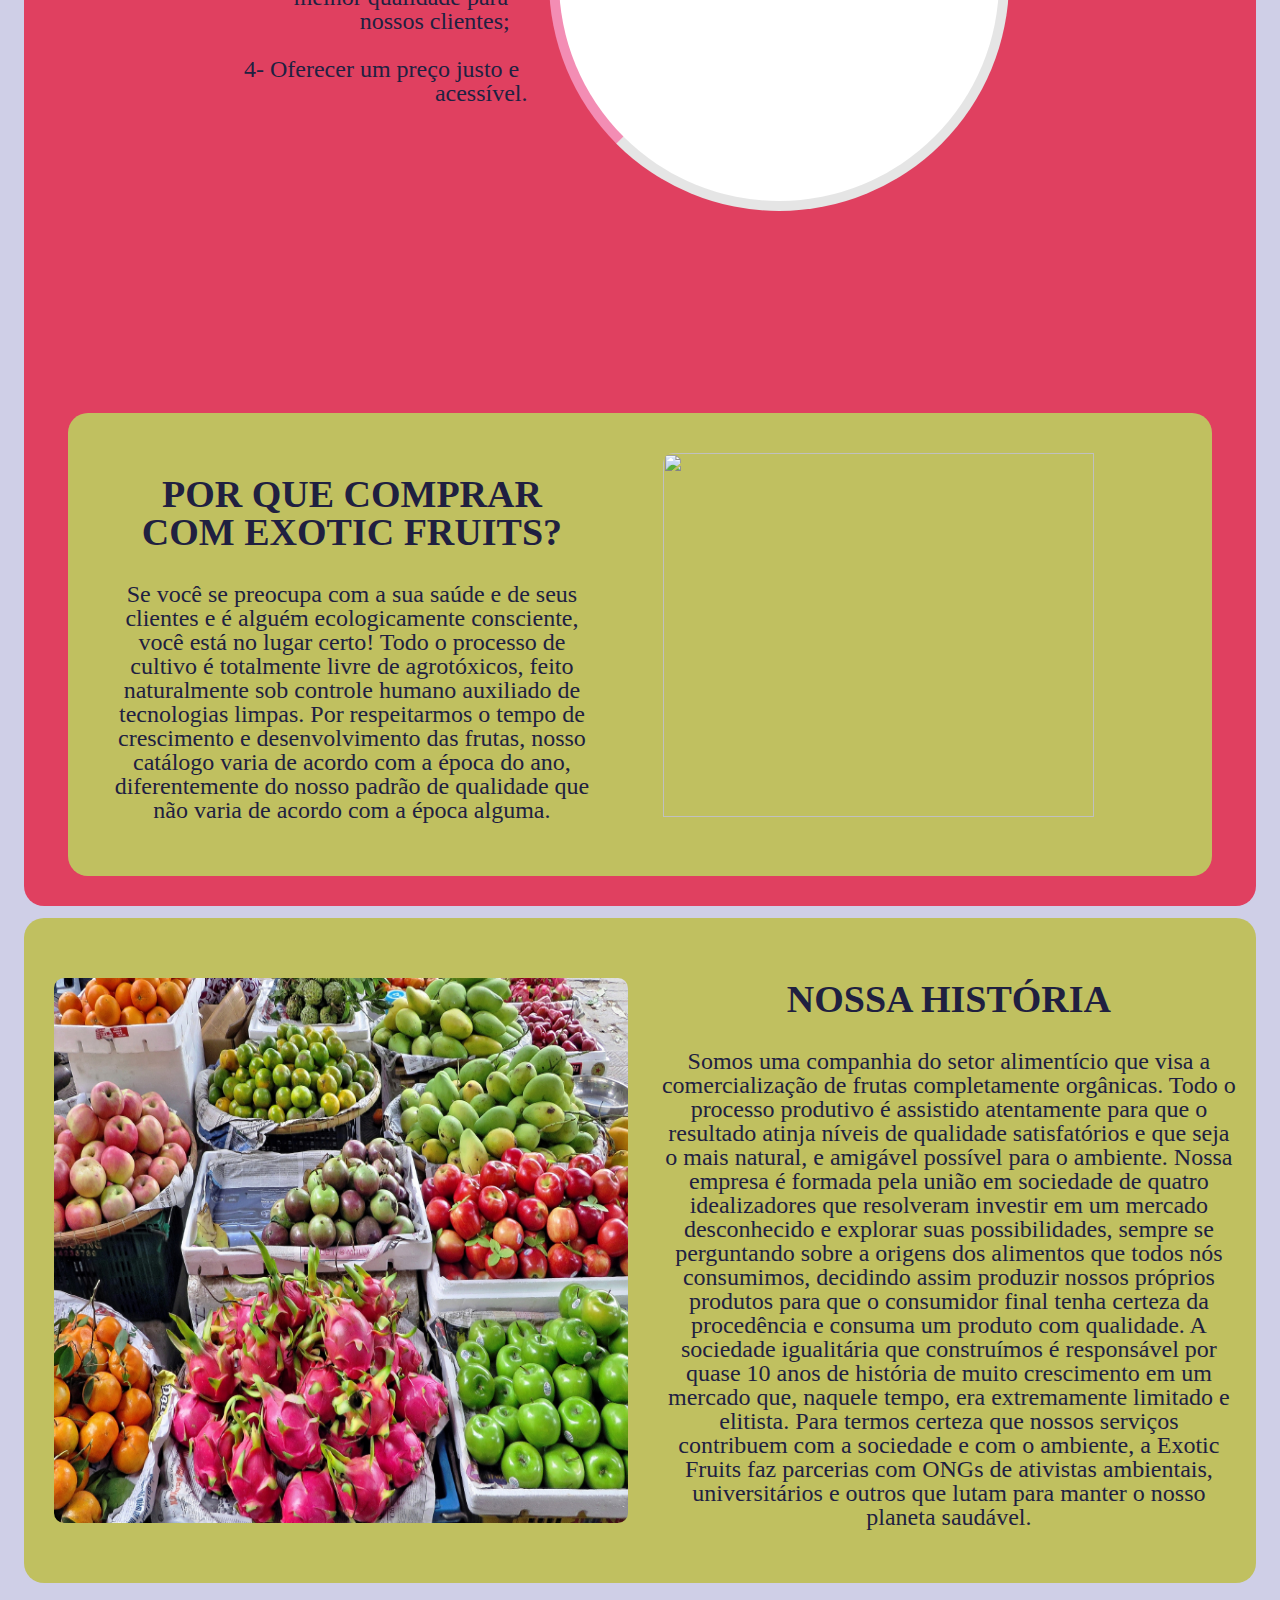
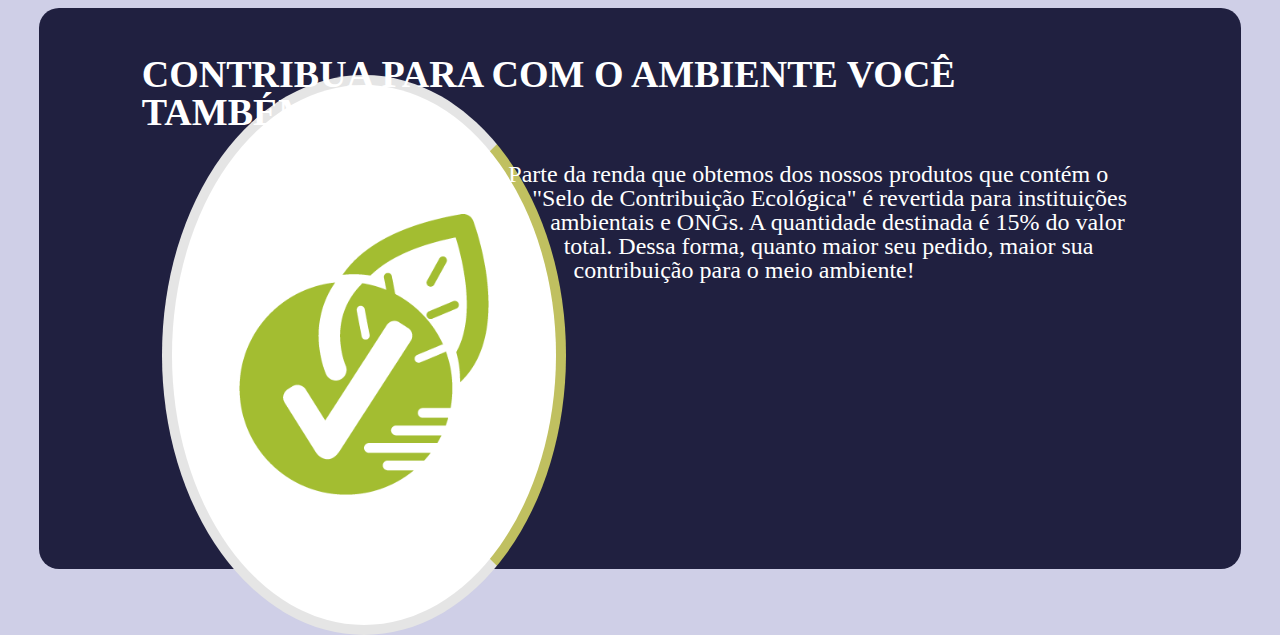
==== commit 0aa4c8b4: "Merge branch 'master' of https://github.com/davihenrique05/scriptsP1 into master" ====
--- a/AboutUs.html
+++ b/AboutUs.html
@@ -35,9 +35,6 @@
                         </li>
                     </ul>
                 </LI>
-                <li id="historia" >
-                    <a class="saiba-menos" href="index.html">VOLTAR PARA PÁGINA PRINCIPAL</a>
-                </li>
                 
             </div>
         </UL>
@@ -50,7 +47,7 @@
         <!-- Logo -->
             <article class="logotxt">
                     <img src="imagens/FixoPaginadevendas.png">
-                    <h1 b>O MAIOR <i>E-COMERCE</i> DE FRUTAS DO BRASIL</h1>
+                    <h1 id="Atalho" b>O MAIOR <i>E-COMERCE</i> DE FRUTAS DO BRASIL</h1>
             </article>
 
         <!--Informações-->
@@ -86,7 +83,7 @@
         <!-- Nosso diferencial -->
         <div class="articlebox1">
             <article class="diferencial">
-                <div>
+                <div id="text2">
                     <h2>POR QUE COMPRAR COM EXOTIC FRUITS?</h2> 
                     <p>
                         Se você se preocupa com a sua saúde e de seus clientes e é alguém ecologicamente consciente, você está no lugar certo! Todo o processo de cultivo é totalmente livre de agrotóxicos, feito naturalmente sob controle humano auxiliado de tecnologias limpas. Por respeitarmos o tempo de crescimento e desenvolvimento das frutas, nosso catálogo varia de acordo com a época do ano, diferentemente do nosso padrão de qualidade que não varia de acordo com a época alguma.
@@ -107,9 +104,9 @@
         <div class="articlebox2">
             <article class="historia">
                 <div id="img3">
-                    <img src="imagens/morangos2.jpg">
+                    <img src="imagens/variasfrutas.jpg">
                 </div>
-                <div>
+                <div id="text3">
                     <h2>NOSSA HISTÓRIA</h2>
                     <p>
                         Somos uma companhia do setor alimentício que visa a comercialização de frutas completamente orgânicas. Todo o processo produtivo é assistido atentamente para que o resultado atinja níveis de qualidade satisfatórios e que seja o mais natural, e amigável possível para o ambiente. 
--- a/css/aboutus.css
+++ b/css/aboutus.css
@@ -54,22 +54,17 @@
     height: 19px;
     justify-content: center;
     align-items: center;
-    margin-right: 10px;
 }
 
 .top-menu-bar #container{
     display: flex;
     align-items: center;
+    margin-right: 0.5vw;
 }
 .top-menu-bar #container{
     display: flex;
     align-items: center;
     cursor: pointer;
-}
-
-#dropdown #historia .saiba-menos{
-    margin-right: 25px;
-    font-family: "Corbel";
 }
 
 body section.main-slide-button{
@@ -97,6 +92,7 @@
 }
 
 .top-menu-bar ul.children {
+    margin-left: -4.2%;
     display: none;
     position: absolute;
 }
@@ -140,12 +136,16 @@
     font-size: 24px;
     line-height: 100%;
     text-decoration: none;
+
+    color: #202040;
 }
 
 h2{
     font-family:"Corbel";
     font-size: 38px;
     line-height: 100%;
+
+    color: #202040;
 }
 
 
@@ -227,6 +227,8 @@
     border-radius: 20px;
     max-width: 92.5%;
     margin: 0 auto;
+
+    align-items: center;
 }
 
 .info{
@@ -263,6 +265,8 @@
     padding-bottom: 25vh;
     margin-bottom: 5%;
     margin-top: 5%;
+
+    align-items: center;
 }
 
 .val{
@@ -289,6 +293,8 @@
     max-width: 92.5%;
     margin: 0 auto;
     padding: 30px;
+
+    align-items: center;
 }
 
 .diferencial{
@@ -309,22 +315,23 @@
     height: 95%;
     border-radius: 10px;
 }
+.diferencial #text2{
+    width: 90%;
+    height: 100%;
+    text-align: center;
+    padding-left: 15px;
+}
+
 
 
 /*                                            BLOCO 2                                             */
 /*Nossa história*/
-.articlebox2{
-    background-color: var(--roxo);
-    border-radius: 20px;
-    max-width: 92.5%;
-    margin: 0 auto;
-    padding: 30px;
-}
-
 .historia{
     display: grid;
     grid-template-columns: 1fr 1fr;
     grid-gap: 2%;
+
+    align-items: center;
 }
 .historia #img3{
     width: 100%;
@@ -336,9 +343,15 @@
 }
 
 .historia img{
-    width: 98%;
-    height: 81%;
-    border-radius: 10px;
+    width: 100%;
+    height: 90%;
+    border-radius: 10px;
+}
+.historia #text3{
+    width: 100%;
+    height:  100%;
+    text-align: center;
+    padding-left: 10px;
 }
 
 
@@ -347,21 +360,33 @@
 .cont{
     margin: 0 auto;
     max-width: 85%;
+
+    align-items: center;
 }
 
 .contribuicao{
     background-repeat: no-repeat;
+    background-size: 65%;
     background-position: center;
     background-image: url("../imagens/Selo.png");
     background-color: #FFF;
-    width: 440px;
-    height: 440px;
+    width: 30vw;
+    height: 60vh;
     border-radius: 50%;
     float: left;
     shape-outside: circle() margin-box; 
     margin: 2%;
+
+    
     border: 10px solid rgba(0, 0, 0, .1);
     border-right-color: var(--verde);
     border-radius: 50%;
 }
 
+.cont h2{
+    color: #FFF;
+}
+
+.cont p{
+    color: #FFF;
+}
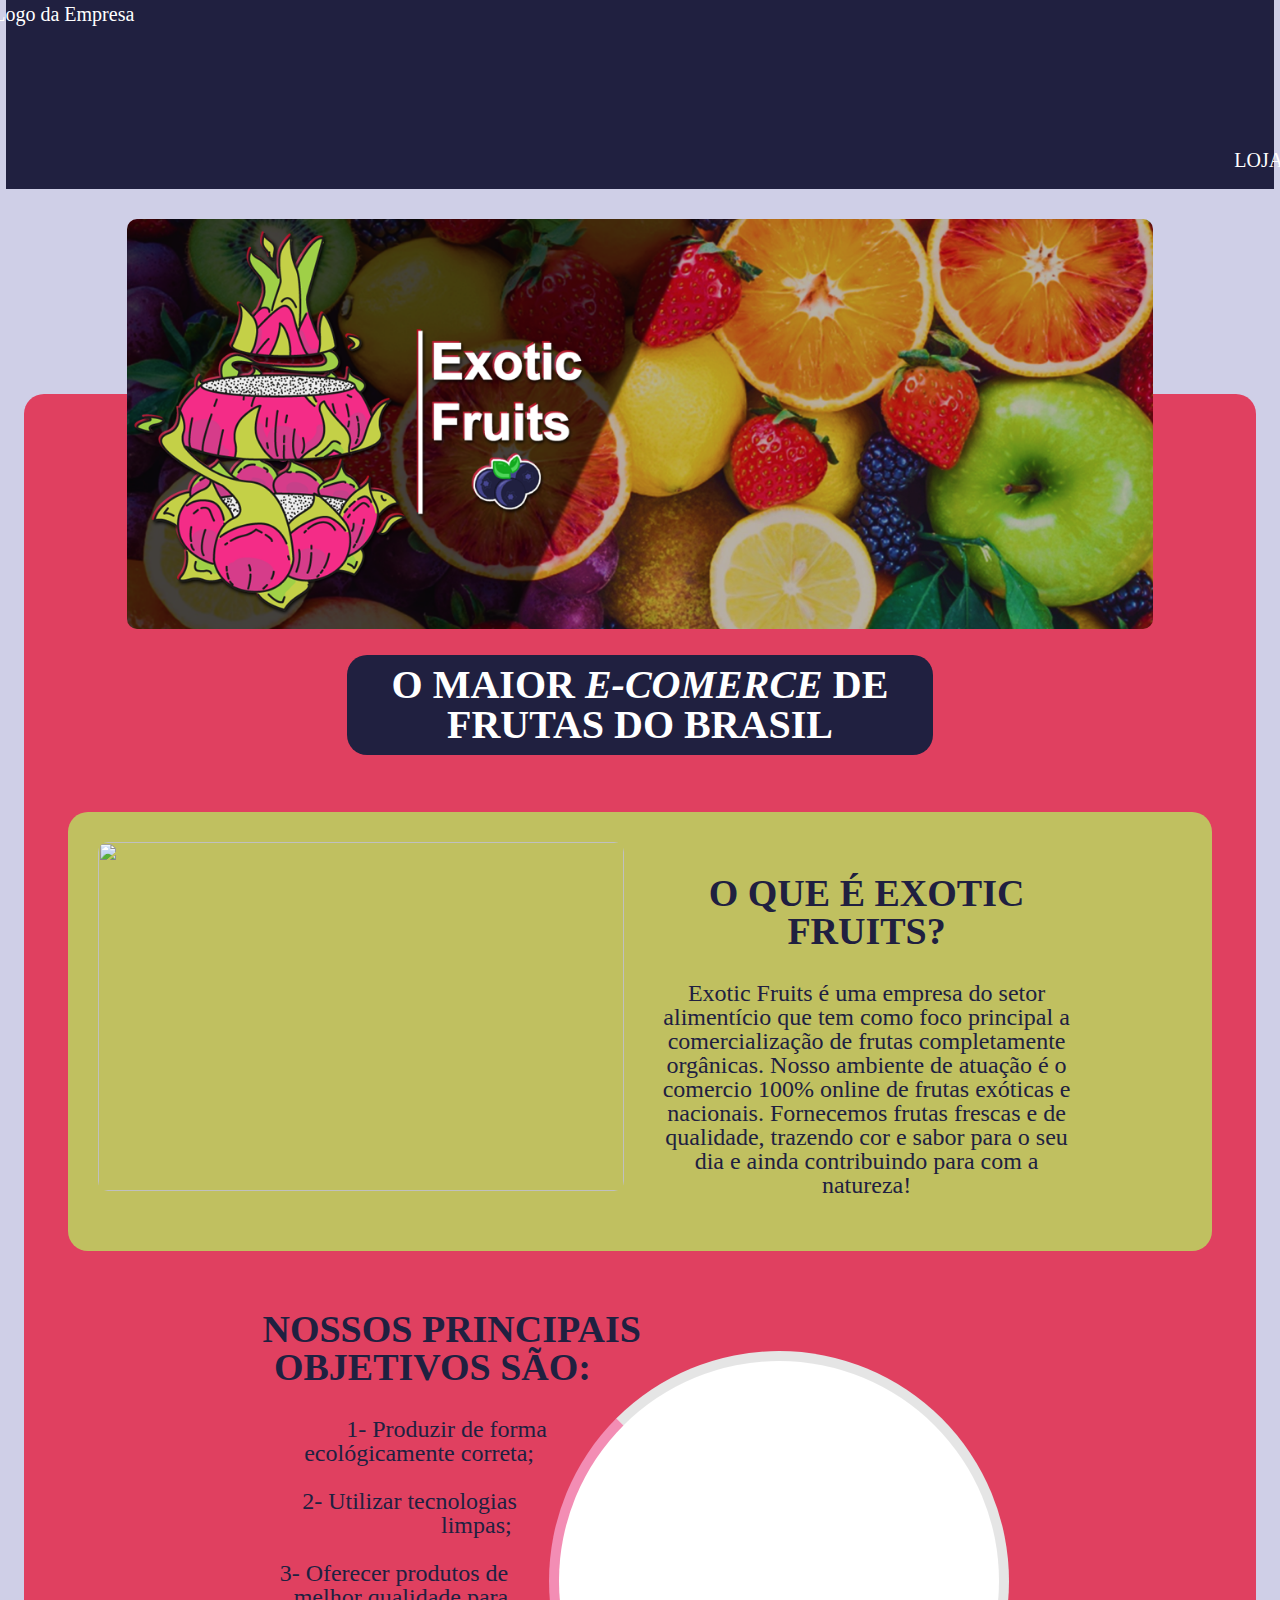
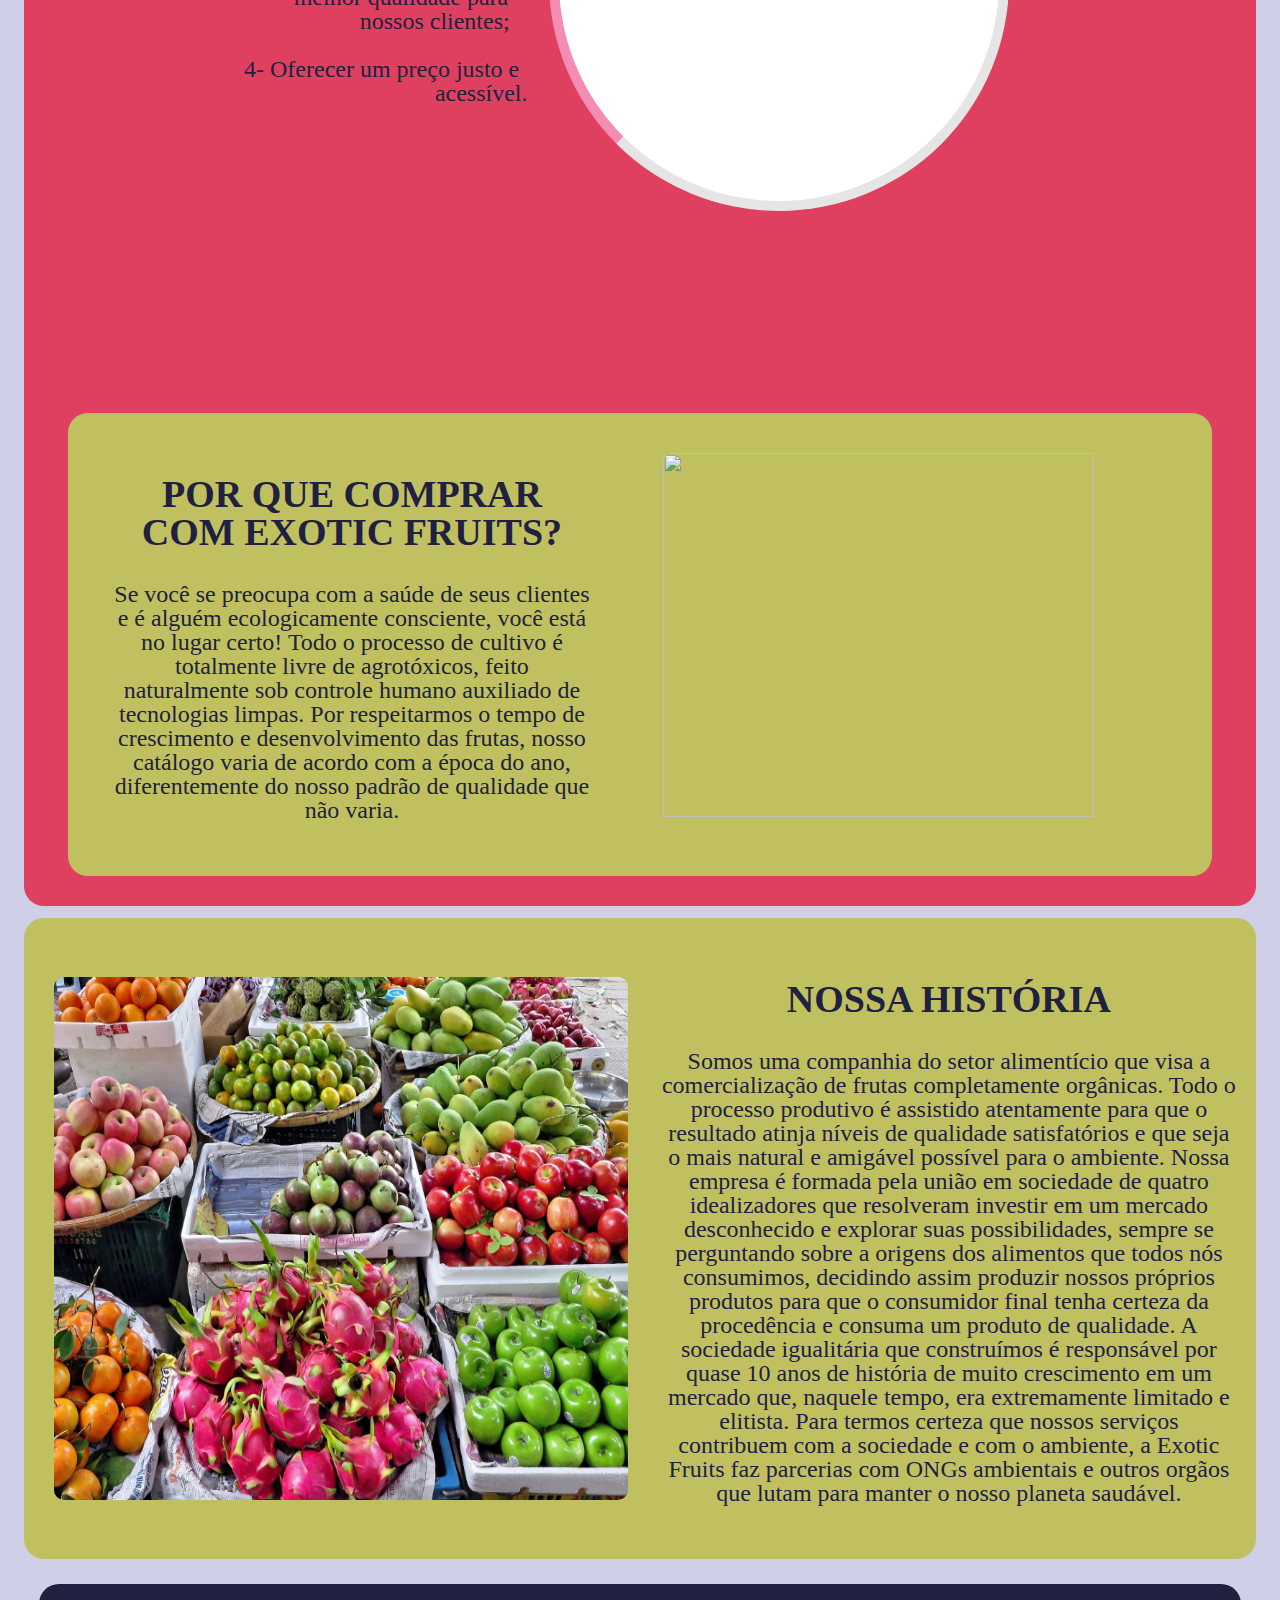
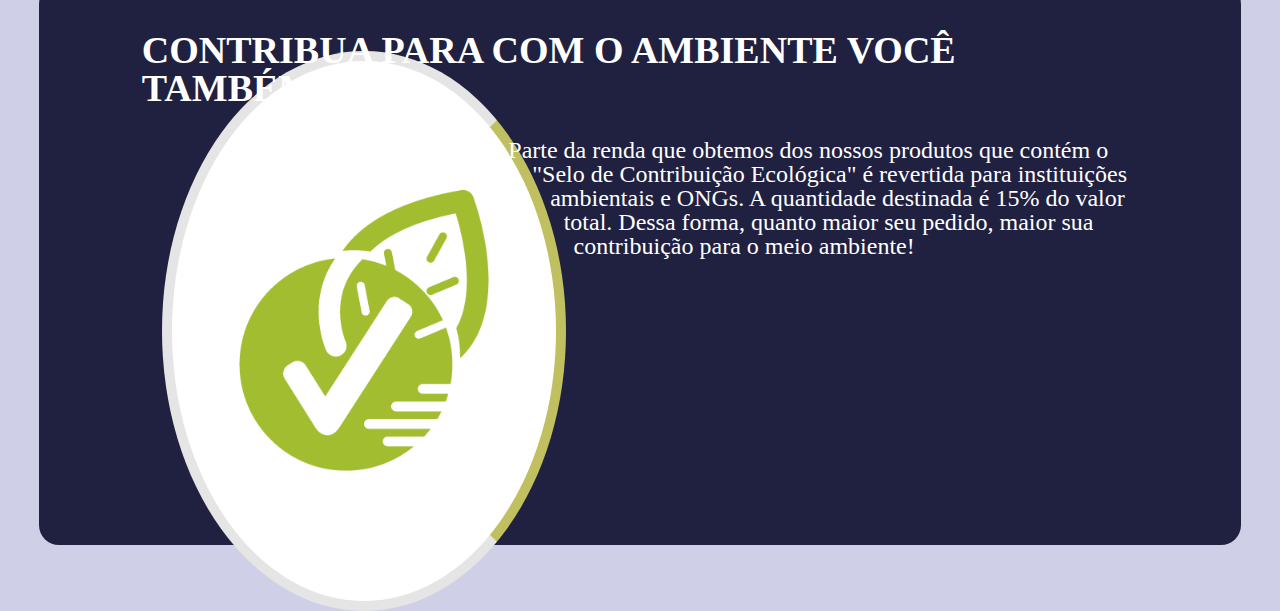
==== commit a6d6410c: "Adicionando icone na title bar" ====
--- a/AboutUs.html
+++ b/AboutUs.html
@@ -7,6 +7,7 @@
     <meta name="author" content="Adalberto Teshima, Davi Henrique, Lucas Nakahara e Yngredh Cruz">
 
     <link rel="stylesheet" href="css/aboutus.css">
+    <link rel="icon" type="image/x-icon" href="imagens/Logo2.png">
 
     <title>Sobre nós</title>
 </head>
@@ -61,7 +62,7 @@
                     <div id=text10>
                         <h2>O QUE É EXOTIC FRUITS?</h2>
                         <p>
-                        Exotic Fruits é uma empresa do setor alimentício que tem como foco principal a comercialização de frutas completamente orgânicas. Nosso ambiente de atuação é o comercio 100% online de frutas exóticas e nacionais. Fornecemos frutas frescas e de qualidade, trazendo cor e sabor para o seu dia e ainda contribuindo para com a natureza!
+                            Exotic Fruits é uma empresa do setor alimentício que tem como foco principal a comercialização de frutas completamente orgânicas. Nosso ambiente de atuação é o comercio 100% online de frutas exóticas e nacionais. Fornecemos frutas frescas e de qualidade, trazendo cor e sabor para o seu dia e ainda contribuindo para com a natureza!
                         </p>
                     </div>
                 </div>
@@ -73,10 +74,10 @@
         <article class="valores">
             <div class="val"> </div>
             <h2>NOSSOS PRINCIPAIS OBJETIVOS SÃO:</h2>
-            <p><span>1- </span>Produzir de forma ecológicamente correta;</p>
-            <p><span>2- </span>Utilizar tecnologias limpas;</p>
-            <p><span>3- </span>Oferecer produtos de melhor qualidade para nossos clientes;</p>
-            <p><span>4- </span>Oferecer um preço justo e acessível.</p>
+            <p>1- Produzir de forma ecológicamente correta;</p>
+            <p>2- Utilizar tecnologias limpas;</p>
+            <p>3- Oferecer produtos de melhor qualidade para nossos clientes;</p>
+            <p>4- Oferecer um preço justo e acessível.</p>
         </article>
 
 
@@ -86,7 +87,7 @@
                 <div id="text2">
                     <h2>POR QUE COMPRAR COM EXOTIC FRUITS?</h2> 
                     <p>
-                        Se você se preocupa com a sua saúde e de seus clientes e é alguém ecologicamente consciente, você está no lugar certo! Todo o processo de cultivo é totalmente livre de agrotóxicos, feito naturalmente sob controle humano auxiliado de tecnologias limpas. Por respeitarmos o tempo de crescimento e desenvolvimento das frutas, nosso catálogo varia de acordo com a época do ano, diferentemente do nosso padrão de qualidade que não varia de acordo com a época alguma.
+                        Se você se preocupa com a saúde de seus clientes e é alguém ecologicamente consciente, você está no lugar certo! Todo o processo de cultivo é totalmente livre de agrotóxicos, feito naturalmente sob controle humano auxiliado de tecnologias limpas. Por respeitarmos o tempo de crescimento e desenvolvimento das frutas, nosso catálogo varia de acordo com a época do ano, diferentemente do nosso padrão de qualidade que não varia.
                     </p>
                 </div>
                 <div id="img2">
@@ -109,9 +110,9 @@
                 <div id="text3">
                     <h2>NOSSA HISTÓRIA</h2>
                     <p>
-                        Somos uma companhia do setor alimentício que visa a comercialização de frutas completamente orgânicas. Todo o processo produtivo é assistido atentamente para que o resultado atinja níveis de qualidade satisfatórios e que seja o mais natural, e amigável possível para o ambiente. 
-                        Nossa empresa é formada pela união em sociedade de quatro idealizadores que resolveram investir em um mercado desconhecido e explorar suas possibilidades, sempre se perguntando sobre a origens dos alimentos que todos nós consumimos, decidindo assim produzir nossos próprios produtos para que o consumidor final tenha certeza da procedência e consuma um produto com qualidade. A sociedade igualitária que construímos é responsável por quase 10 anos de história de muito crescimento em um mercado que, naquele tempo, era extremamente limitado e elitista. 
-                        Para termos certeza que nossos serviços contribuem com a sociedade e com o ambiente, a Exotic Fruits faz parcerias com ONGs de ativistas ambientais, universitários e outros que lutam para manter o nosso planeta saudável.
+                        Somos uma companhia do setor alimentício que visa a comercialização de frutas completamente orgânicas. Todo o processo produtivo é assistido atentamente para que o resultado atinja níveis de qualidade satisfatórios e que seja o mais natural e amigável possível para o ambiente. 
+                        Nossa empresa é formada pela união em sociedade de quatro idealizadores que resolveram investir em um mercado desconhecido e explorar suas possibilidades, sempre se perguntando sobre a origens dos alimentos que todos nós consumimos, decidindo assim produzir nossos próprios produtos para que o consumidor final tenha certeza da procedência e consuma um produto de qualidade. A sociedade igualitária que construímos é responsável por quase 10 anos de história de muito crescimento em um mercado que, naquele tempo, era extremamente limitado e elitista. 
+                        Para termos certeza que nossos serviços contribuem com a sociedade e com o ambiente, a Exotic Fruits faz parcerias com ONGs ambientais e outros orgãos que lutam para manter o nosso planeta saudável.
                     </p>
                 </div>
             </article>
--- a/css/aboutus.css
+++ b/css/aboutus.css
@@ -59,7 +59,7 @@
 .top-menu-bar #container{
     display: flex;
     align-items: center;
-    margin-right: 0.5vw;
+    margin-right: 1.1vw;
 }
 .top-menu-bar #container{
     display: flex;
@@ -92,7 +92,7 @@
 }
 
 .top-menu-bar ul.children {
-    margin-left: -4.2%;
+    margin-left: -4.8%;
     display: none;
     position: absolute;
 }
